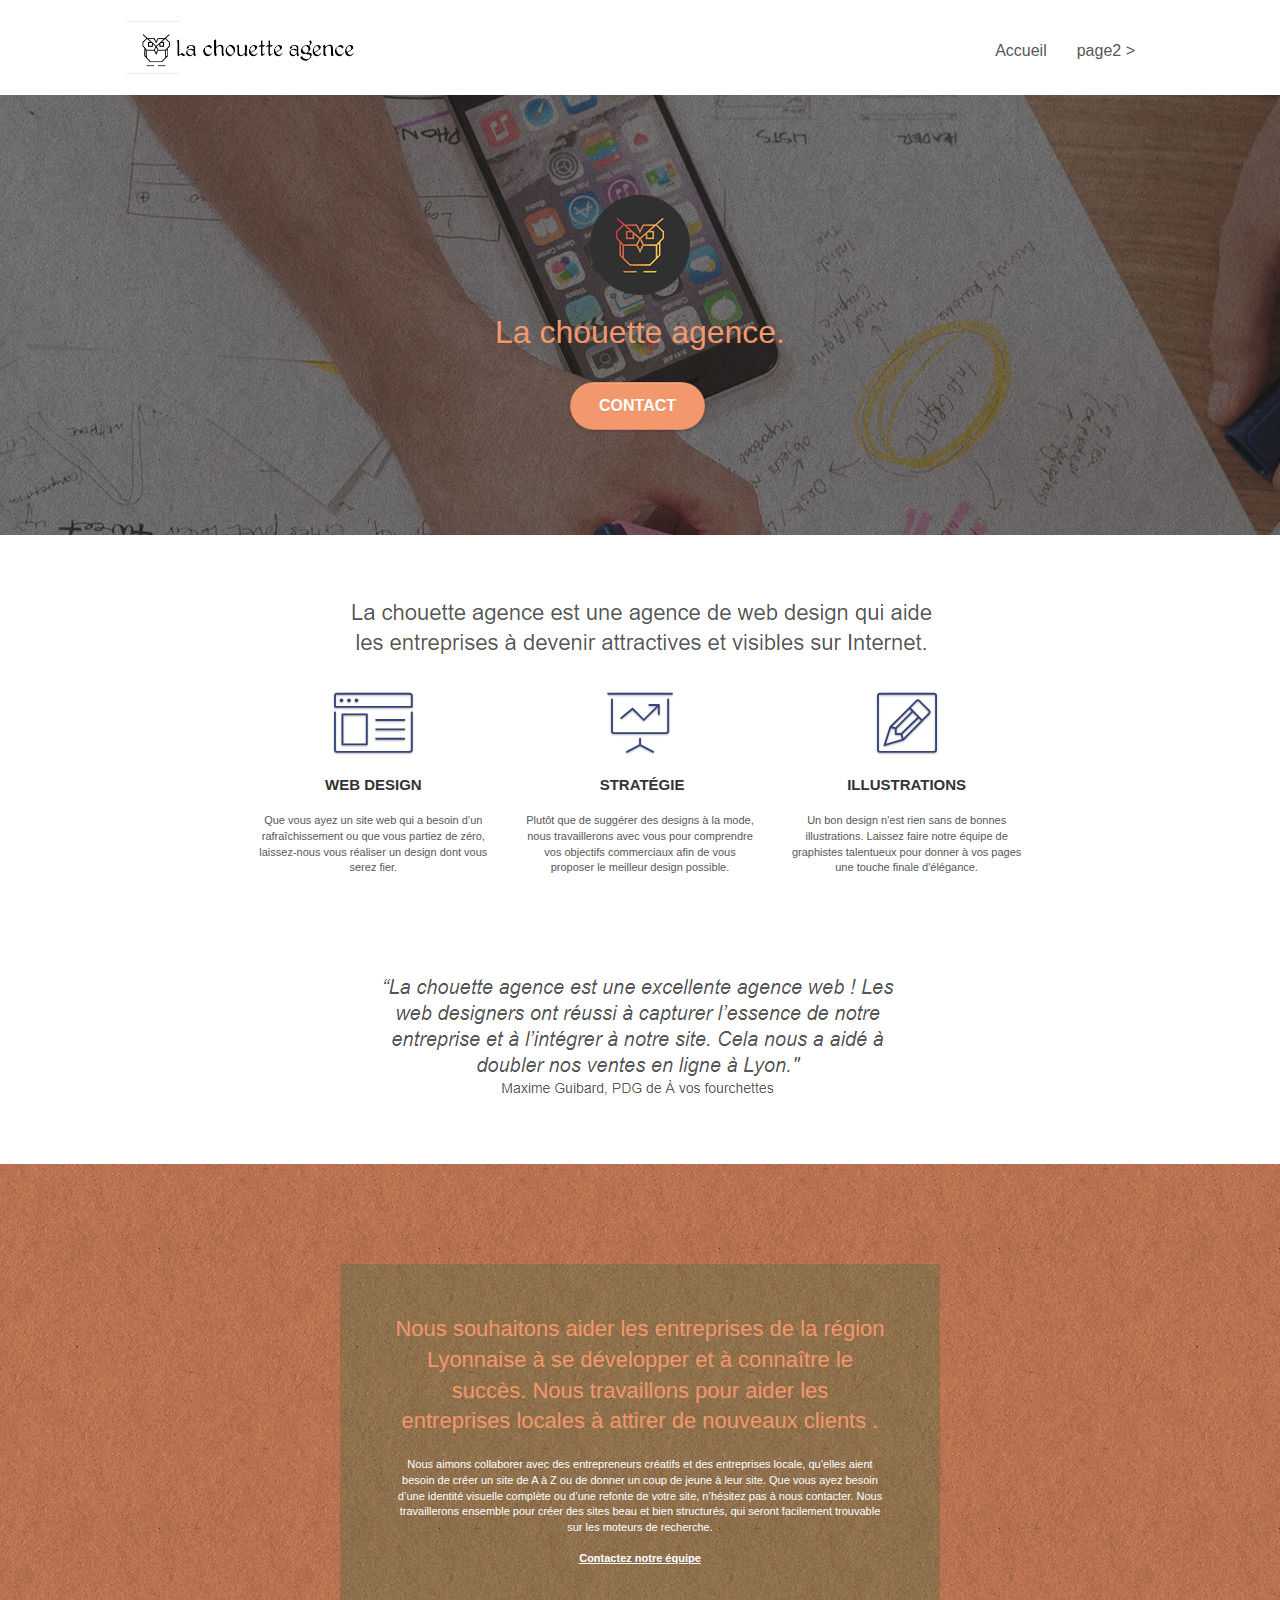
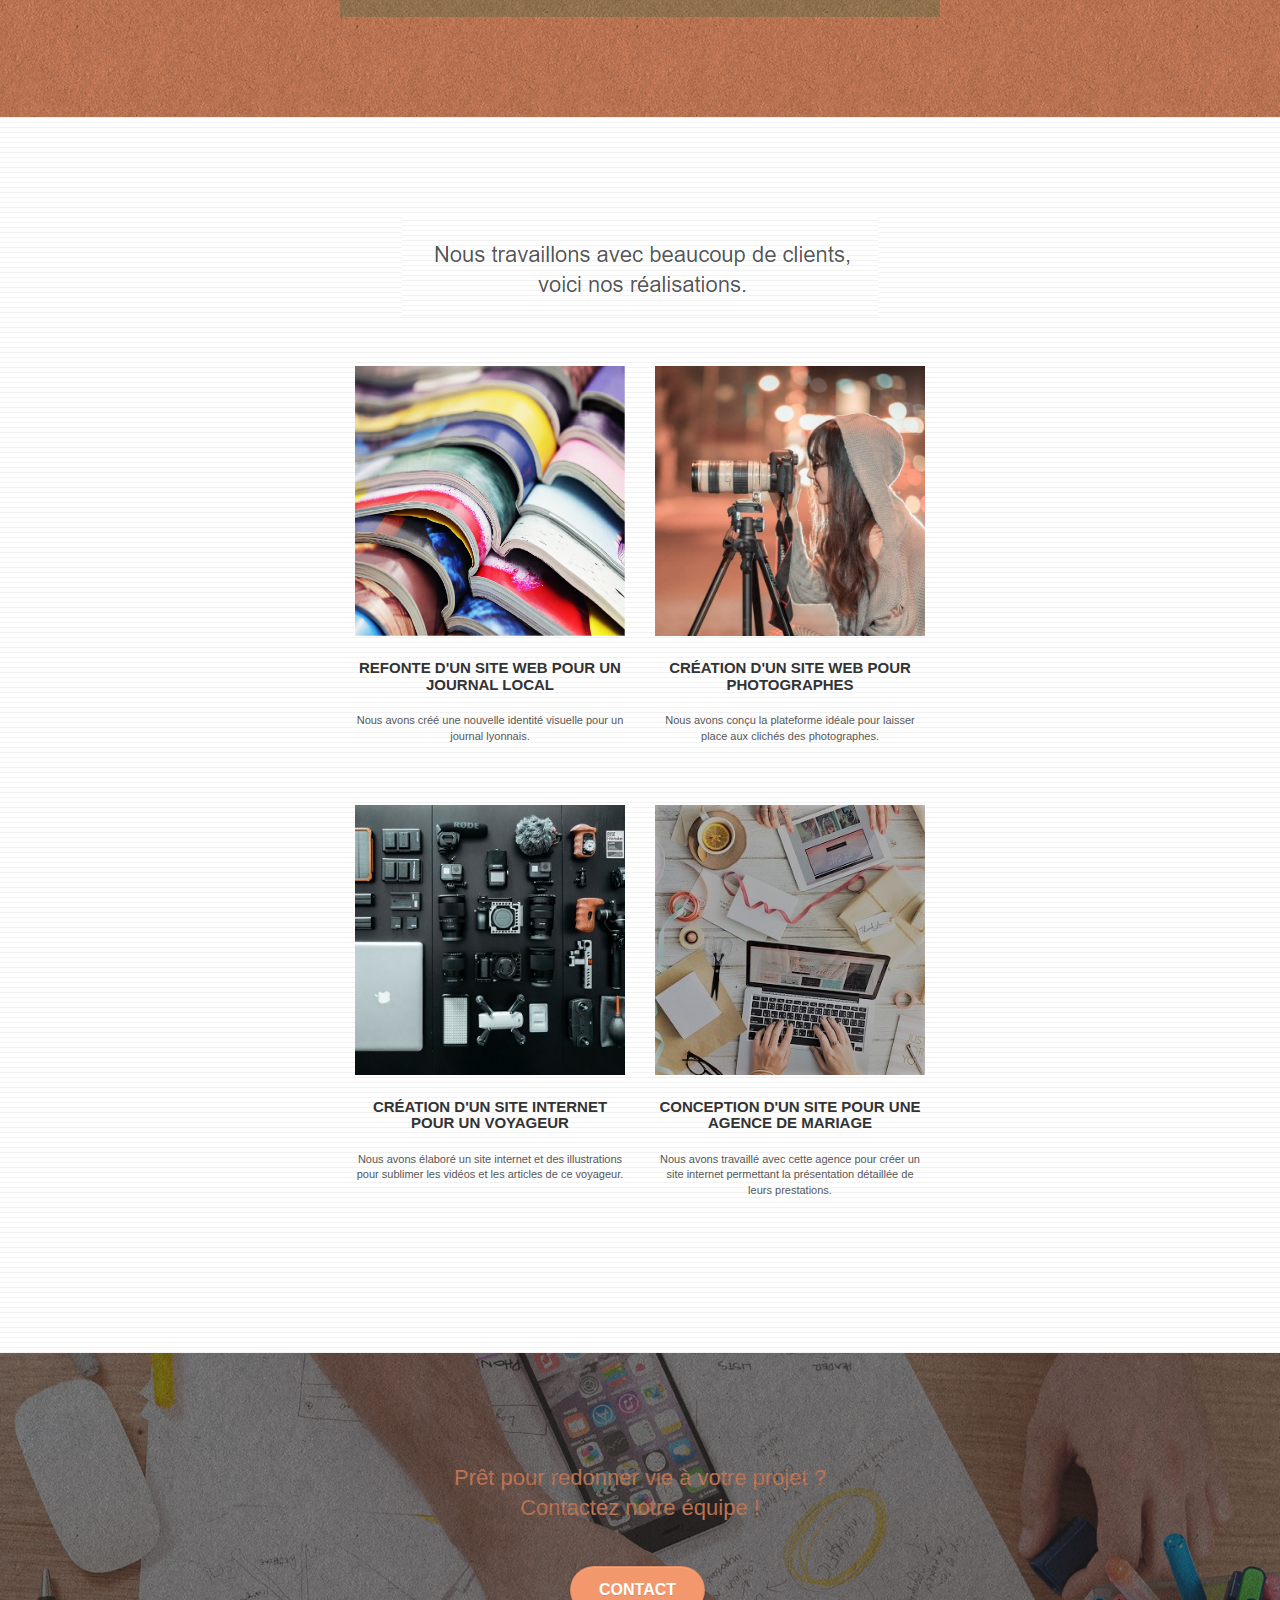
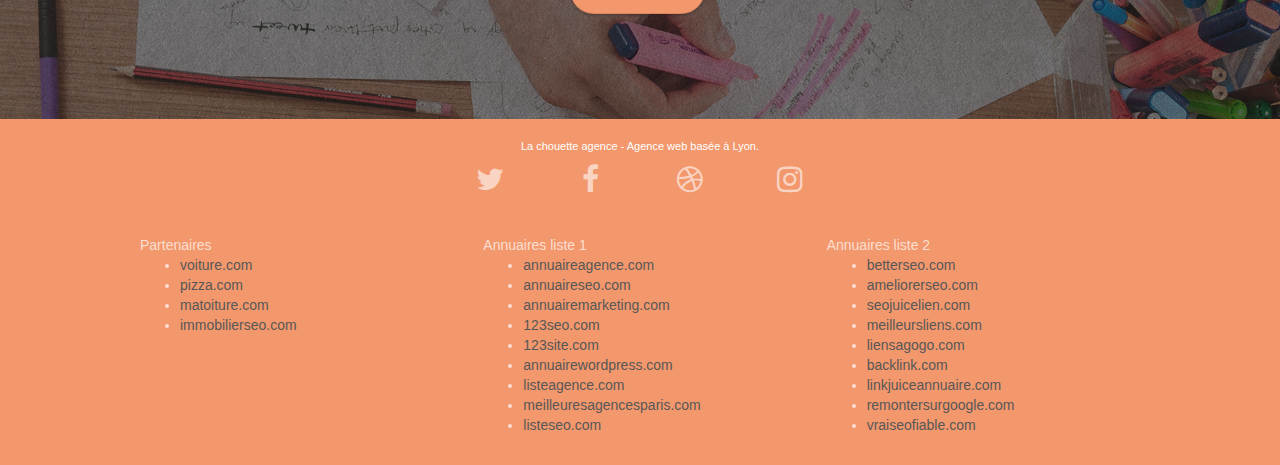
==== index.html @ e653e4ee "first commit" ====
<!doctype html>
<html lang="Default">
<head>
    <meta charset="utf-8">
    <meta name="keywords" content="seo, google, site web, site internet, agence design paris, agence design, agence design,agence design,agence design,agence design,agence design,agence design,agence design,agence design">
    <meta name="description" content="">
    <meta name="viewport" content="width=device-width, initial-scale=1.0, viewport-fit=cover">
    <link rel="shortcut icon" type="image/png" href="favicon.jpg">
    
	<link rel="stylesheet" type="text/css" href="./css/bootstrap.css">
	<link rel="stylesheet" type="text/css" href="style.css">
	<link rel="stylesheet" type="text/css" href="./css/font-awesome.css">
	<link rel="stylesheet" type="text/css" href="./css/et-line.css">
	
    
	<script src="./js/jquery-2.1.0.js"></script>
	<script src="./js/bootstrap.js"></script>
	<script src="./js/blocs.js"></script>
	<script src="./js/jquery.touchSwipe.js" defer></script>
	<script src="./js/gmaps.js"></script>

    <title>.</title>

    
<!-- Analytics -->
 
<!-- Analytics END -->
    
</head>
<body>
<!-- Principal conteneur -->
<div class="page-container">
    
<!-- bloc-0 -->
<div class="bloc bgc-white l-bloc " id="bloc-0">
	<div class="container bloc-sm">

		<nav class="navbar row">
			<div class="navbar-header">
				<div class="keywords" style="color:#cccccc;font-size:1px;">Agence web à paris, stratégie web, web design, illustrations, design de site web, site web, web, internet, site internet, site</div>
				<a class="navbar-brand" href="index.html"><img src="img/la-chouette-agence.png" alt="paris web design logo agence web meilleure agence" height="40" /></a>
				<div class="keywords" style="color:#cccccc;font-size:1px;">Agence web à paris, stratégie web, web design, illustrations, design de site web, site web, web, internet, site internet, site</div>
				<button id="nav-toggle" type="button" class="ui-navbar-toggle navbar-toggle" data-toggle="collapse" data-target=".navbar-1">
					<span class="sr-only">Toggle navigation</span><span class="icon-bar"></span><span class="icon-bar"></span><span class="icon-bar"></span>
				</button>
			</div>
			<div class="collapse navbar-collapse navbar-1 special-dropdown-nav">
				<ul class="site-navigation nav navbar-nav">
					<li>
						<a href="index.html">Accueil</a>
					</li>
					<li>
					</li>
					<li>
						<a href="page2.html">page2 &gt;</a>
					</li>
				</ul>
			</div>
		</nav>
	</div>
</div>
<!-- bloc-0 END -->

<!-- bloc-1-presentation -->
<div class="bloc bgc-dark-slate-blue bg-banniere d-bloc bg-t-edge bloc-bg-texture texture-paper b-parallax" id="bloc-1-hero">
	<div class="container bloc-lg">
		<div class="row tight-width-whitespace">
			<div class="col-sm-12">
				<img src="img/logo.png" class="center-block image-resize-mode" width="100" alt="La chouette agence, agence web paris, création logo paris" />
				<h1 class="text-center hero-bloc-text tc-white ">
					La chouette agence.
				</h1>
				<div class="text-center">
					<a href="page2.html" class="btn btn-lg btn-clean btn-rd cta-hero btn-atomic-tangerine" id="cta-hero">Contact</a>
				</div>
			</div>
		</div>
	</div>
</div>
<!-- bloc-1-presentation END -->

<!-- bloc-2-services -->
<div class="bloc bgc-white l-bloc" id="bloc-2-services">
	<div class="container bloc-md">
		<div class="row">
			<div class="col-sm-12 text-center">
				<img alt="agence web, agence web paris, web design paris, stratégie web" src="img/title.png" />
			</div>
		</div>
		<div class="row voffset-lg med-width-whitespace">
			<div class="col-sm-4">
				<div class="text-center">
					<span class="et-icon-browser sm-shadow icon-dark-slate-blue icons icon-lg"></span>
				</div>
				<h3 class="mg-md text-center">
					Web design
				</h3>
				<p class="text-center ">
					Que vous ayez un site web qui a besoin d&rsquo;un rafraîchissement ou que vous partiez de zéro, laissez-nous vous réaliser un design dont vous serez fier.
				</p>
			</div>
			<div class="col-sm-4">
				<div class="text-center">
					<span class="et-icon-presentation sm-shadow icon-dark-slate-blue icons icon-lg"></span>
				</div>
				<h3 class="mg-md text-center">
					&nbsp;Stratégie
				</h3>
				<p class="text-center ">
					Plutôt que de suggérer des designs à la mode, nous travaillerons avec vous pour comprendre vos objectifs commerciaux afin de vous proposer le meilleur design possible.<br>
				</p>
			</div>
			<div class="col-sm-4">
				<div class="text-center">
					<span class="et-icon-edit sm-shadow icon-dark-slate-blue icons icon-lg"></span>
				</div>
				<h3 class="mg-md text-center">
					Illustrations
				</h3>
				<p class="text-center ">
					Un bon design n'est rien sans de bonnes illustrations. Laissez faire notre équipe de graphistes talentueux pour donner à vos pages une touche finale d'élégance.
				</p>
			</div>
		</div>
		<div class="row voffset-lg voffset">
			<div class="col-xs-12 col-md-8 col-md-offset-2 text-center">
				<img alt="agence web, agence web paris, web design paris, stratégie web" src="img/citation.png" />

			</div>
		</div>
	</div>
</div>
<!-- bloc-2-services END -->

<!-- bloc-3-what-i-do -->
<div class="bloc tc-white bgc-atomic-tangerine bg-presentation d-bloc bloc-bg-texture texture-paper b-parallax" id="bloc-3-what-i-do">
	<div class="container bloc-lg">
		<div class="row tight-width-whitespace black-background">
			<div class="col-sm-12">
				<h2 class="mg-md text-center tc-white">
					Nous souhaitons aider les entreprises de la région Lyonnaise à se développer et à connaître le succès. Nous travaillons pour aider les entreprises locales à attirer de nouveaux clients .<br>
				</h2>
				<p class="text-center white">
					Nous aimons collaborer avec des entrepreneurs créatifs et des entreprises locale, qu’elles aient besoin de créer un site de A à Z ou de donner un coup de jeune à leur site. Que vous ayez besoin d’une identité visuelle complète ou d’une refonte de votre site, n’hésitez pas à nous contacter. Nous travaillerons ensemble pour créer des sites beau et bien structurés, qui seront facilement trouvable sur les moteurs de recherche. <br><br><a class="ltc-white bold-link" href="page2.html">Contactez notre équipe</a><br>
				</p>
			</div>
		</div>
	</div>
</div>
<!-- bloc-3-what-i-do END -->

<!-- bloc-4-portfolio -->
<div class="bloc bgc-white bg-lines-h2-bg bg-repeat l-bloc" id="bloc-4-portfolio">
	<div class="container bloc-lg">
		<div class="row">
			<div class="col-sm-12 text-center">
				<img alt="agence web, agence web paris, web design paris, stratégie web" src="img/title2.png" />
			</div>
		</div>
		<div class="row tight-width-whitespace portfolio-row">
			<div class="col-sm-6">
				<a href="#" data-lightbox="img/1.jpg" data-gallery-id="gallery-1" data-caption="Refonte d'un site web pour un journal local" data-frame="snapshot-lb"><img src="img/1.jpg" alt="paris web design logo agence web meilleure agence et refonte site web journal" class="img-responsive portfolio-thumb" /></a>
				<h3 class="mg-md text-center">
					Refonte d'un site web pour un journal local
				</h3>
				<p class="text-center">
					Nous avons créé une nouvelle identité visuelle pour un journal lyonnais.
				</p>
			</div>
			<div class="col-sm-6">
				<a href="#" data-lightbox="img/2.jpg" data-gallery-id="gallery-1" data-caption="Création d'un site web pour photographes" data-frame="snapshot-lb"><img src="img/2.jpg" class="img-responsive portfolio-thumb" alt="paris web design logo agence web meilleure agence, Création d'un site web pour photographes" /></a>
				<h3 class="mg-md text-center">
					Création d'un site web pour photographes
				</h3>
				<p class="text-center">
					Nous avons conçu la plateforme idéale pour laisser place aux clichés des photographes.
				</p>
			</div>
		</div>
		<div class="row tight-width-whitespace portfolio-row">
			<div class="col-sm-6">
				<a href="#" data-lightbox="img/3.bmp" data-gallery-id="gallery-1" data-caption="Création d'un site internet pour un voyageur" data-frame="snapshot-lb"><img src="img/3.bmp" class="img-responsive portfolio-thumb" alt="paris web design logo agence web meilleure agence, Création d'un site web pour voyageur"/></a>
				<h3 class="mg-md text-center">
					Création d'un site internet pour un voyageur
				</h3>
				<p class="text-center">
					Nous avons élaboré un site internet et des illustrations pour sublimer les vidéos et les articles de ce voyageur.
				</p>
			</div>
			<div class="col-sm-6">
				<a href="#" data-lightbox="img/4.bmp" data-gallery-id="gallery-1" data-caption="Conception d'un site pour une agence de mariage" data-frame="snapshot-lb"><img src="img/4.bmp" class="img-responsive portfolio-thumb" alt="paris web design logo agence web meilleure agence, Création d'un site web pour agence de mariage" /></a>
				<h3 class="mg-md text-center">
					Conception d'un site pour une agence de mariage
				</h3>
				<p class="text-center">
					Nous avons travaillé avec cette agence pour créer un site internet permettant la présentation détaillée de leurs prestations.
				</p>
			</div>
		</div>
	</div>
</div>
<!-- bloc-4-portfolio END -->

<!-- bloc-5-cta -->
<div class="bloc bgc-dark-slate-blue bg-banniere d-bloc bloc-bg-texture texture-paper" id="bloc-5-cta">
	<div class="container bloc-lg">
		<div class="row">
			<h2 class="mg-md text-center tc-white">
				Prêt pour redonner vie à votre projet ?<br>Contactez notre équipe !
			</h2>
			<div class="col-sm-12 text-center">
				<a href="page2.html" class="btn btn-atomic-tangerine btn-clean btn-rd btn-lg cta-hero">Contact</a>
			</div>
		</div>
	</div>
</div>
<!-- bloc-5-cta END -->

<!-- Footer - bloc-8 -->
<div class="bloc bgc-atomic-tangerine d-bloc" id="bloc-8">
	<div class="container bloc-sm">
		<div class="row">
			<div class="col-sm-12">
				<p class="text-center white">
					La chouette agence - Agence web basée à Lyon.<br>
				</p>
				<div class="row row-no-gutters social">
					<div class="col-sm-3">
						<div class="text-center">
							<a class="social" href="index.html"><span class="fa fa-twitter icon-md"></span></a>
						</div>
					</div>
					<div class="col-sm-3">
						<div class="text-center">
							<a class="social" href="index.html"><span class="fa fa-facebook icon-md"></span></a>
						</div>
					</div>
					<div class="col-sm-3">
						<div class="text-center">
							<a class="social" href="index.html"><span class="fa fa-dribbble icon-md"></span></a>
						</div>
					</div>
					<div class="col-sm-3">
						<div class="text-center">
							<a class="social" href="index.html"><span class="fa fa-instagram icon-md"></span></a>
						</div>
					</div>
					<div class="keywords" style="color:#F3976C;">Agence web à paris, stratégie web, web design, illustrations, design de site web, site web, web, internet, site internet, site</div>
				</div>
				<div class="row">
					<div class="col-sm-4">
						Partenaires
							<ul>
								<li><a href="voiture.com">voiture.com</a></li>
								<li><a href="pizza.com">pizza.com</a></li>
								<li><a href="matoiture.com">matoiture.com</a></li>
								<li><a href="immobilierseo.com">immobilierseo.com</a></li>
							</ul>		
					</div>
					<div class="col-sm-4">
						Annuaires liste 1
						<ul>
							<li><a href="annuaireagence.com">annuaireagence.com</a></li>
							<li><a href="annuaireseo.com">annuaireseo.com</a></li>
							<li><a href="annuairemarketing.com">annuairemarketing.com</a></li>
							<li><a href="123seoture.com">123seo.com</a></li>
							<li><a href="123site.com">123site.com</a></li>
							<li><a href="annuairewordpress.com">annuairewordpress.com</a></li>
							<li><a href="listeagence.com">listeagence.com</a></li>
							<li><a href="meilleuresagencesparis.com">meilleuresagencesparis.com</a></li>
							<li><a href="listeseo.com">listeseo.com</a></li>
						</ul>
					</div>
					<div class="col-sm-4">
						Annuaires liste 2
						<ul>
							<li><a href="betterseo.com">betterseo.com</a></li>
							<li><a href="ameliorerseo.com">ameliorerseo.com</a></li>
							<li><a href="seojuicelien.com">seojuicelien.com</a></li>
							<li><a href="meilleursliens.com">meilleursliens.com</a></li>
							<li><a href="liensagogo.com">liensagogo.com</a></li>
							<li><a href="backlink.com">backlink.com</a></li>
							<li><a href="linkjuiceannuaire.com">linkjuiceannuaire.com</a></li>
							<li><a href="remontersurgoogle.com">remontersurgoogle.com</a></li>
							<li><a href="vraiseofiable.com">vraiseofiable.com</a></li>
						</ul>
					</div>
				</div>
			</div>
		</div>
	</div>
</div>
<!-- Footer - bloc-8 END -->

</div>
<!-- Principal conteneur END -->
    

</body>
</html>
---- style.css ----
body {
    margin: 0;
    padding: 0;
    background: #FFF;
    overflow-x: hidden;
    -webkit-font-smoothing: antialiased;
    -moz-osx-font-smoothing: grayscale;
}

a,
button {
    transition: all .3s ease-in-out;
    outline: none!important;
}

a:hover {
    text-decoration: none;
    cursor: pointer;
}

#page-loading-blocs-notifaction {
    position: fixed;
    top: 0;
    bottom: 0;
    width: 100%;
    z-index: 100000;
    background: #FFFFFF url("img/pageload-spinner.gif") no-repeat center center;
}

.bloc {
    width: 100%;
    clear: both;
    background: 50% 50% no-repeat;
    padding: 0 50px;
    -webkit-background-size: cover;
    -moz-background-size: cover;
    -o-background-size: cover;
    background-size: cover;
    position: relative;
}

.bloc .container {
    padding-left: 0;
    padding-right: 0;
}

.bloc-lg {
    padding: 100px 50px;
}

.bloc-md {
    padding: 50px;
}

.bloc-sm {
    padding: 20px 50px;
}

.bg-center,
.bg-l-edge,
.bg-r-edge,
.bg-t-edge,
.bg-b-edge,
.bg-tl-edge,
.bg-bl-edge,
.bg-tr-edge,
.bg-br-edge,
.bg-repeat {
    -webkit-background-size: auto!important;
    -moz-background-size: auto!important;
    -o-background-size: auto!important;
    background-size: auto!important;
}

.bg-repeat {
    background: repeat;
}

.bg-t-edge {
    background: top no-repeat;
}

.bloc-bg-texture::before {
    content: "";
    background-size: 2px 2px;
    position: absolute;
    top: 0;
    bottom: 0;
    left: 0;
    right: 0;
}

.texture-paper::before {
    background: url("img/texture-paper.png");
    background-size: 280px 280px;
}

.b-parallax {
    background-attachment: fixed;
}

.d-bloc {
    color: rgba(255, 255, 255, .7);
}

.d-bloc button:hover {
    color: rgba(255, 255, 255, .9);
}

.d-bloc .icon-round,
.d-bloc .icon-square,
.d-bloc .icon-rounded,
.d-bloc .icon-semi-rounded-a,
.d-bloc .icon-semi-rounded-b {
    border-color: rgba(255, 255, 255, .9);
}

.d-bloc .divider-h span {
    border-color: rgba(255, 255, 255, .2);
}

.d-bloc .a-btn,
.d-bloc .navbar a,
.d-bloc .navbar-brand,
.d-bloc a .icon-sm,
.d-bloc a .icon-md,
.d-bloc a .icon-lg,
.d-bloc a .icon-xl,
.d-bloc h1 a,
.d-bloc h2 a,
.d-bloc h3 a,
.d-bloc h4 a,
.d-bloc h5 a,
.d-bloc h6 a,
.d-bloc p a {
    color: rgba(255, 255, 255, .6);
}

.d-bloc .a-btn:hover,
.d-bloc .navbar a:hover,
.d-bloc .navbar-brand:hover,
.d-bloc a:hover .icon-sm,
.d-bloc a:hover .icon-md,
.d-bloc a:hover .icon-lg,
.d-bloc a:hover .icon-xl,
.d-bloc h1 a:hover,
.d-bloc h2 a:hover,
.d-bloc h3 a:hover,
.d-bloc h4 a:hover,
.d-bloc h5 a:hover,
.d-bloc h6 a:hover,
.d-bloc p a:hover {
    color: rgba(255, 255, 255, 1);
}

.d-bloc .navbar-toggle .icon-bar {
    background: rgba(255, 255, 255, 1);
}

.d-bloc .btn-wire,
.d-bloc .btn-wire:hover {
    color: rgba(255, 255, 255, 1);
    border-color: rgba(255, 255, 255, 1);
}

.d-bloc .panel {
    color: rgba(0, 0, 0, .5);
}

.d-bloc .panel button:hover {
    color: rgba(0, 0, 0, .7);
}

.d-bloc .panel icon {
    border-color: rgba(0, 0, 0, .7);
}

.d-bloc .panel .divider-h span {
    border-color: rgba(0, 0, 0, .1);
}

.d-bloc .panel .a-btn {
    color: rgba(0, 0, 0, .6);
}

.d-bloc .panel .a-btn:hover {
    color: rgba(0, 0, 0, 1);
}

.d-bloc .panel .btn-wire,
.d-bloc .panel .btn-wire:hover {
    color: rgba(0, 0, 0, .7);
    border-color: rgba(0, 0, 0, .3);
}

.d-bloc .panel,
.l-bloc {
    color: rgba(0, 0, 0, .5);
}

.d-bloc .panel button:hover,
.l-bloc button:hover {
    color: rgba(0, 0, 0, .7);
}

.l-bloc .icon-round,
.l-bloc .icon-square,
.l-bloc .icon-rounded,
.l-bloc .icon-semi-rounded-a,
.l-bloc .icon-semi-rounded-b {
    border-color: rgba(0, 0, 0, .7);
}

.d-bloc .panel .divider-h span,
.l-bloc .divider-h span {
    border-color: rgba(0, 0, 0, .1);
}

.d-bloc .panel .a-btn,
.l-bloc .a-btn,
.l-bloc .navbar a,
.l-bloc .navbar-brand,
.l-bloc a .icon-sm,
.l-bloc a .icon-md,
.l-bloc a .icon-lg,
.l-bloc a .icon-xl,
.l-bloc h1 a,
.l-bloc h2 a,
.l-bloc h3 a,
.l-bloc h4 a,
.l-bloc h5 a,
.l-bloc h6 a,
.l-bloc p a {
    color: rgba(0, 0, 0, .6);
}

.d-bloc .panel .a-btn:hover,
.l-bloc .a-btn:hover,
.l-bloc .navbar a:hover,
.l-bloc .navbar-brand:hover,
.l-bloc a:hover .icon-sm,
.l-bloc a:hover .icon-md,
.l-bloc a:hover .icon-lg,
.l-bloc a:hover .icon-xl,
.l-bloc h1 a:hover,
.l-bloc h2 a:hover,
.l-bloc h3 a:hover,
.l-bloc h4 a:hover,
.l-bloc h5 a:hover,
.l-bloc h6 a:hover,
.l-bloc p a:hover {
    color: rgba(0, 0, 0, 1);
}

.l-bloc .navbar-toggle .icon-bar {
    color: rgba(0, 0, 0, .6);
}

.d-bloc .panel .btn-wire,
.d-bloc .panel .btn-wire:hover,
.l-bloc .btn-wire,
.l-bloc .btn-wire:hover {
    color: rgba(0, 0, 0, .7);
    border-color: rgba(0, 0, 0, .3);
}

.voffset {
    margin-top: 30px;
}

.voffset-lg {
    margin-top: 80px;
}

.row-no-gutters {
    margin-right: 0;
    margin-left: 0;
}

.row.row-no-gutters > [class^="col-"],
.row.row-no-gutters > [class*=" col-"] {
    padding-right: 0;
    padding-left: 0;
}

#bloc-1-hero h1 {
    font-size: 32px;
}

.navbar {
    margin-bottom: 0;
    z-index: 1;
}

.navbar-brand {
    height: auto;
    padding: 3px 15px;
    font-size: 25px;
    font-weight: normal;
    font-weight: 600;
    line-height: 44px;
}

.navbar-brand img {
    max-height: 200px;
    margin: 0 5px 0 0;
    display: inline;
}

.navbar-brand img[src$=svg] {
    min-width: 100px;
}

.nav-center .navbar-brand img {
    margin: 0;
}

.navbar .nav {
    padding-top: 2px;
    margin-right: -16px;
    float: right;
    z-index: 1;
}

.nav > li {
    float: left;
    margin-top: 4px;
    font-size: 16px;
}

.navbar-nav .open .dropdown-menu > li > a {
    text-align: inherit;
}

.nav > li a:hover,
.nav > li a:focus {
    background: transparent;
}

.navbar-toggle {
    margin: 10px 10px 0 0;
    border: 0px;
}

.navbar-toggle:hover {
    background: transparent!important;
}

.navbar-toggle .icon-bar {
    background-color: rgba(0, 0, 0, .5);
    width: 26px;
}

.nav-invert .navbar .nav {
    float: left;
}

.nav-invert .navbar-header,
.nav-invert .navbar-brand {
    float: right;
    position: relative;
    z-index: 2;
}

@media (min-width: 768px) {
    .site-navigation {
        position: absolute;
        top: 50%;
        right: 20px;
        transform: translate(0, -50%);
        -webkit-transform: translateY(-50%);
    }
    .nav > li .dropdown-menu a,
    .nav > li .dropdown-menu a:hover {
        color: #484848;
    }
    .nav-invert .site-navigation {
        left: 0;
        right: 0;
    }
    .nav-center {
        text-align: center;
    }
    .nav-center .navbar-header {
        width: 100%;
    }
    .nav-center .navbar-header,
    .nav-center .navbar-brand,
    .nav-center .nav > li {
        float: none;
        display: inline-block;
    }
    .nav-center .site-navigation {
        position: relative;
        width: 100%;
        right: 0;
        margin-right: 0px;
        margin-top: 20px;
    }
    .nav-center.mini-nav .navbar-toggle {
        float: none;
        margin: 10px auto 0;
    }
}

.nav > li > .dropdown a {
    background: none!important;
    display: block;
    padding: 14px 15px;
}

nav .caret {
    margin: 0 5px;
}

.dropdown-menu .dropdown-menu {
    top: -8px;
    left: 100%;
}

.dropdown-menu .dropmenu-flow-right {
    top: 100%;
    left: 0;
    margin-left: -1px;
    border-top-left-radius: 0;
    border-top-right-radius: 0;
}

.dropdown-menu .dropdown span {
    border: 4px solid black;
    border-top-color: transparent;
    border-right-color: transparent;
    border-bottom-color: transparent;
    margin: 6px -5px 0 0!important;
    float: right;
}

.mg-md {
    margin-top: 10px;
    margin-bottom: 20px;
}

.mg-lg {
    margin-top: 10px;
    margin-bottom: 40px;
}

.btn {
    margin: 0 5px 5px 0;
}

.btn.pull-right {
    margin: 0 0 5px 5px;
}

.btn-d,
.btn-d:hover,
.btn-d:focus {
    color: #FFF;
    background: rgba(0, 0, 0, .3);
}

button {
    outline: none!important;
}

.btn-rd {
    border-radius: 40px;
}

.btn-clean {
    border: 1px solid rgba(0, 0, 0, .08);
    border-bottom-color: rgba(0, 0, 0, .1);
    text-shadow: 0 1px 0 rgba(0, 0, 1, .1);
    box-shadow: 0 1px 3px rgba(0, 0, 1, .25), inset 0 1px 0 0 rgba(255, 255, 255, .15);
}

.icon-md {
    font-size: 30px!important;
}

.icon-lg {
    font-size: 60px!important;
}

.sm-shadow {
    text-shadow: 0 1px 2px rgba(0, 0, 0, .3);
}

.panel-sq,
.panel-sq .panel-heading,
.panel-sq .panel-footer {
    border-radius: 0;
}

.panel-rd {
    border-radius: 30px;
}

.panel-rd .panel-heading {
    border-radius: 29px 29px 0 0;
}

.panel-rd .panel-footer {
    border-radius: 0 0 29px 29px;
}

.form-control {
    border-color: rgba(0, 0, 0, .1);
    box-shadow: none;
}

.scrollToTop {
    width: 40px;
    height: 40px;
    position: fixed;
    bottom: 20px;
    right: 20px;
    opacity: 0;
    z-index: 500;
    transition: all .3s ease-in-out;
}

.scrollToTop span {
    margin-top: 6px;
}

.showScrollTop {
    font-size: 14px;
    opacity: 1;
}

a[data-lightbox] {
    position: relative;
    display: block;
    text-align: center;
}

a[data-lightbox]:hover::before {
    content: "+";
    font-family: "HelveticaNeue-Light", "Helvetica Neue Light", "Helvetica Neue", Helvetica, Arial;
    font-size: 32px;
    width: 50px;
    height: 50px;
    margin-left: -25px;
    border-radius: 50%;
    background: rgba(0, 0, 0, .6);
    color: #FFF;
    font-weight: 100;
    z-index: 1;
    position: absolute;
    top: 50%;
    transform: translateY(-50%);
    -webkit-transform: translateY(-50%);
}

a[data-lightbox]:hover img {
    opacity: 0.6;
    -webkit-animation-fill-mode: none;
    animation-fill-mode: none;
}

#lightbox-modal {
    display: flex;
    align-items: center;
}

#lightbox-modal .modal-dialog {
    width: 90%;
    max-width: 900px;
    margin: 0 auto 0;
}

#lightbox-modal .modal-dialog img {
    max-height: 90vh;
    margin: 0 auto;
}

.lightbox-caption {
    padding: 20px;
    color: #FFF;
    background: rgba(0, 0, 0, .5);
    position: absolute;
    left: 15px;
    right: 15px;
    bottom: 5px;
}

.close-lightbox {
    color: #FFF;
    font-size: 30px;
    position: absolute;
    top: 20px;
    right: 20px;
    z-index: 20;
    background: rgba(0, 0, 0, .5);
    border: none;
    line-height: 30px;
    padding: 0 9px 5px;
    opacity: 0.3;
}

.close-lightbox:hover,
.next-lightbox:hover,
.prev-lightbox:hover {
    opacity: 1.0;
    color: #FFF;
}

.next-lightbox,
.prev-lightbox {
    font-size: 20px;
    color: rgba(255, 255, 255, .9);
    background: rgba(0, 0, 0, .5);
    transition: all .2s ease-in-out;
    position: absolute;
    top: 45%;
    z-index: 1;
    opacity: 0.4;
}

.next-lightbox {
    padding: 6px 8px 1px 13px;
    right: 25px;
}

.prev-lightbox {
    padding: 6px 13px 1px 10px;
    left: 25px;
}

.snapshot-lb .modal-body {
    padding-bottom: 45px;
}

.snapshot-lb .lightbox-caption {
    padding: 0;
    color: rgba(0, 0, 0, .5);
    background: none;
}

h1,
h2,
h3,
h4,
h5,
h6,
p,
label,
.btn,
a {
    font-family: "helvetica";
    font-weight: 400;
    color: #575757!important;
}

.container {
    max-width: 1000px;
}

.hero-bloc-text {
    font-size: 38px;
}

.hero-bloc-text-sub {
    font-size: 36px;
}

.statement-bloc-text {
    line-height: 26px;
    font-style: italic;
    font-size: 20px;
    text-align: center;
    font-weight: lighter;
    max-width: 520px;
    margin: auto auto auto auto;
}

p {
    font-size: 11px;
}

.tight-width-whitespace {
    max-width: 600px;
    margin: auto auto auto auto;
}

.h1 {
    font-size: 20px;
    font-family: "Open Sans";
}

.cta-hero {
    margin-top: 22px;
    color: #FFFFFF!important;
    text-transform: uppercase;
    padding: 12px 28px 12px 28px;
    font-size: 16px;
    font-weight: 700;
}

.social {
    max-width: 400px;
    margin: auto auto auto auto;
}

h2 {
    font-size: 22px;
    line-height: 1.4em;
}

h3 {
    font-size: 15px;
    text-transform: uppercase;
    font-weight: 700;
    color: #333333!important;
}

.med-width-whitespace {
    max-width: 800px;
    margin: auto auto auto auto;
    box-shadow: 0px 0px 0px #000000;
}

h1 {
    color: #333333!important;
}

h4 {
    color: #333333!important;
}

.icons {
    margin-bottom: 14px;
    margin-top: 24px;
}

.white {
    color: #FFFFFF!important;
}

.portfolio-thumb {
    margin-bottom: 24px;
}

.portfolio-row {
    margin-bottom: 44px;
    margin-top: 50px;
}

.avatar {
    box-shadow: 0px 4px 9px rgba(0, 0, 0, 0.3);
}

.black-background {
    background-color: rgba(165, 147, 99, 0.7);
    padding: 40px 40px 40px 40px;
}

.bold-link {
    font-weight: 900;
    text-decoration: underline!important;
}

.bgc-white {
    background-color: #FFFFFF;
}

.bgc-dark-slate-blue {
    background-color: #364577;
}

.bgc-atomic-tangerine {
    background-color: #F3976C;
}

.tc-white {
    color: #F3976C!important;
}

.btn-atomic-tangerine {
    background: #F3976C;
    color: #FFFFFF!important;
}

.btn-atomic-tangerine:hover {
    background: #c27956!important;
    color: #FFFFFF!important;
}

.ltc-white {
    color: #FFFFFF!important;
}

.ltc-white:hover {
    color: #cccccc!important;
}

.ltc-atomic-tangerine {
    color: #F3976C!important;
}

.ltc-atomic-tangerine:hover {
    color: #c27956!important;
}

.icon-dark-slate-blue {
    color: #364577!important;
    border-color: #364577!important;
}

.bg-dots-bg {
    background-image: url("img/dots-bg.png");
}

.bg-lines-h2-bg {
    background-image: url("img/lines-h2-bg.png");
}

.bg-banniere {
    background-image: url("img/la-chouette-agence-banniere.jpg");
}

.bg-presentation {
    background-image: url("img/image-de-presentation.bmp");
}

@media (max-width: 1024px) {
    .bloc {
        padding-left: 20px;
        padding-right: 20px;
    }
    .bloc.full-width-bloc,
    .bloc-tile-2.full-width-bloc .container,
    .bloc-tile-3.full-width-bloc .container,
    .bloc-tile-4.full-width-bloc .container {
        padding-left: 0;
        padding-right: 0;
    }
}

@media (max-width: 992px) and (min-width: 768px) {
    .navbar .nav {
        max-width: 80%
    }
    .nav-center.navbar .nav {
        max-width: 100%
    }
}

@media only screen and (min-device-width: 768px) and (max-device-width: 1024px) and (orientation: landscape) {
    .b-parallax {
        background-attachment: scroll;
    }
}

@media only screen and (min-device-width: 1024px) and (max-device-width: 1366px) and (-webkit-min-device-pixel-ratio: 1.5) {
    .b-parallax {
        background-attachment: scroll;
    }
}

@media (max-width: 991px) {
    .container {
        width: 100%;
    }
    .b-parallax {
        background-attachment: scroll;
    }
    .page-container,
    #hero-bloc {
        overflow-x: hidden;
        position: relative;
    }
    .bloc {
        padding-left: constant(safe-area-inset-left);
        padding-right: constant(safe-area-inset-right);
    }
    .bloc-group,
    .bloc-group .bloc {
        display: block;
        width: 100%;
    }
    .bloc-fill-screen .fill-bloc-top-edge,
    .bloc-fill-screen .fill-bloc-bottom-edge {
        padding: 0 20px;
        padding-left: constant(safe-area-inset-left);
        padding-right: constant(safe-area-inset-right);
    }
}

@media (max-width: 767px) {
    .page-container {
        overflow-x: hidden;
        position: relative;
    }
    h1,
    h2,
    h3,
    h4,
    h5,
    h6,
    p,
    #disqus_thread {
        padding-left: 10px!important;
        padding-right: 10px!important;
    }
    .b-parallax {
        background-attachment: scroll;
    }
    .navbar .nav {
        padding-top: 0;
        border-top: 1px solid rgba(0, 0, 0, .2);
        float: none!important;
    }
    .navbar.row {
        margin-left: 0;
        margin-right: 0;
    }
    .site-navigation {
        position: inherit;
        transform: none;
        -webkit-transform: none;
        -ms-transform: none;
    }
    .nav > li {
        margin-top: 0;
        border-bottom: 1px solid rgba(0, 0, 0, .1);
        background: rgba(0, 0, 0, .05);
        text-align: left;
        padding-left: 15px;
        width: 100%;
    }
    .nav > li:hover {
        background: rgba(0, 0, 0, .08);
    }
    .dropdown .dropdown a .caret {
        float: none;
        margin: 5px 0 0 10px!important;
        border: 4px solid black;
        border-bottom-color: transparent;
        border-right-color: transparent;
        border-left-color: transparent;
    }
    #hero-bloc .navbar .nav {
        background: rgba(0, 0, 0, .8);
    }
    #hero-bloc .navbar .nav a {
        color: rgba(255, 255, 255, .6);
    }
    .hero {
        padding: 50px 0;
    }
    .hero-nav {
        left: -1px;
        right: -1px;
    }
    .navbar-collapse {
        padding: 0;
        overflow-x: hidden;
        -webkit-box-shadow: none;
        box-shadow: none;
    }
    .navbar-brand img {
        max-height: 40px;
        width: auto;
    }
    .nav-invert .navbar-header {
        float: none;
        width: 100%;
    }
    .nav-invert .navbar-toggle {
        float: left;
        margin-left: 10px;
    }
    .bloc {
        padding-left: 0;
        padding-right: 0;
    }
    .bloc-xxl,
    .bloc-xl,
    .bloc-lg {
        padding: 40px 0;
    }
    .bloc-sm,
    .bloc-md {
        padding-left: 0;
        padding-right: 0;
    }
    .bloc-tile-2 .container,
    .bloc-tile-3 .container,
    .bloc-tile-4 .container,
    .bloc-fill-screen .fill-bloc-top-edge,
    .bloc-fill-screen .fill-bloc-bottom-edge {
        padding-left: 0;
        padding-right: 0;
    }
    .a-block {
        padding: 0 10px;
    }
    .btn-dwn {
        display: none;
    }
    .voffset {
        margin-top: 5px;
    }
    .voffset-md {
        margin-top: 20px;
    }
    .voffset-lg {
        margin-top: 30px;
    }
    form {
        padding: 5px;
    }
    .close-lightbox {
        display: inline-block;
    }
    .blocsapp-device-iphone5 {
        background-size: 216px 425px;
        padding-top: 60px;
        width: 216px;
        height: 425px;
    }
    .blocsapp-device-iphone5 img {
        width: 180px;
        height: 320px;
    }
}

@media (max-width: 400px) {
    .bloc {
        padding-left: 0;
        padding-right: 0;
    }
}

@media (max-width: 767px) {
    .bloc-mob-center-text {
        text-align: center;
    }
}
---- css/et-line.css ----
@font-face {
    font-family: et-line;
    src: url(../fonts/et-line.eot);
    src: url(../fonts/et-line.eot?#iefix) format('embedded-opentype'), url(../fonts/et-line.woff) format('woff'), url(../fonts/et-line.ttf) format('truetype'), url(../fonts/et-line.svg#et-line) format('svg');
    font-weight: 400;
    font-style: normal
}

.et-icon-adjustments,
.et-icon-alarmclock,
.et-icon-anchor,
.et-icon-aperture,
.et-icon-attachment,
.et-icon-bargraph,
.et-icon-basket,
.et-icon-beaker,
.et-icon-bike,
.et-icon-book-open,
.et-icon-briefcase,
.et-icon-browser,
.et-icon-calendar,
.et-icon-camera,
.et-icon-caution,
.et-icon-chat,
.et-icon-circle-compass,
.et-icon-clipboard,
.et-icon-clock,
.et-icon-cloud,
.et-icon-compass,
.et-icon-desktop,
.et-icon-dial,
.et-icon-document,
.et-icon-documents,
.et-icon-download,
.et-icon-dribbble,
.et-icon-edit,
.et-icon-envelope,
.et-icon-expand,
.et-icon-facebook,
.et-icon-flag,
.et-icon-focus,
.et-icon-gears,
.et-icon-genius,
.et-icon-gift,
.et-icon-global,
.et-icon-globe,
.et-icon-googleplus,
.et-icon-grid,
.et-icon-happy,
.et-icon-hazardous,
.et-icon-heart,
.et-icon-hotairballoon,
.et-icon-hourglass,
.et-icon-key,
.et-icon-laptop,
.et-icon-layers,
.et-icon-lifesaver,
.et-icon-lightbulb,
.et-icon-linegraph,
.et-icon-linkedin,
.et-icon-lock,
.et-icon-magnifying-glass,
.et-icon-map,
.et-icon-map-pin,
.et-icon-megaphone,
.et-icon-mic,
.et-icon-mobile,
.et-icon-newspaper,
.et-icon-notebook,
.et-icon-paintbrush,
.et-icon-paperclip,
.et-icon-pencil,
.et-icon-phone,
.et-icon-picture,
.et-icon-pictures,
.et-icon-piechart,
.et-icon-presentation,
.et-icon-pricetags,
.et-icon-printer,
.et-icon-profile-female,
.et-icon-profile-male,
.et-icon-puzzle,
.et-icon-quote,
.et-icon-recycle,
.et-icon-refresh,
.et-icon-ribbon,
.et-icon-rss,
.et-icon-sad,
.et-icon-scissors,
.et-icon-scope,
.et-icon-search,
.et-icon-shield,
.et-icon-speedometer,
.et-icon-strategy,
.et-icon-streetsign,
.et-icon-tablet,
.et-icon-target,
.et-icon-telescope,
.et-icon-toolbox,
.et-icon-tools,
.et-icon-tools-2,
.et-icon-trophy,
.et-icon-tumblr,
.et-icon-twitter,
.et-icon-upload,
.et-icon-video,
.et-icon-wallet,
.et-icon-wine {
    font-family: et-line;
    speak: none;
    font-style: normal;
    font-weight: 400;
    font-variant: normal;
    text-transform: none;
    line-height: 1;
    -webkit-font-smoothing: antialiased;
    -moz-osx-font-smoothing: grayscale;
    display: inline-block
}

.et-icon-mobile:before {
    content: "\e000"
}

.et-icon-laptop:before {
    content: "\e001"
}

.et-icon-desktop:before {
    content: "\e002"
}

.et-icon-tablet:before {
    content: "\e003"
}

.et-icon-phone:before {
    content: "\e004"
}

.et-icon-document:before {
    content: "\e005"
}

.et-icon-documents:before {
    content: "\e006"
}

.et-icon-search:before {
    content: "\e007"
}

.et-icon-clipboard:before {
    content: "\e008"
}

.et-icon-newspaper:before {
    content: "\e009"
}

.et-icon-notebook:before {
    content: "\e00a"
}

.et-icon-book-open:before {
    content: "\e00b"
}

.et-icon-browser:before {
    content: "\e00c"
}

.et-icon-calendar:before {
    content: "\e00d"
}

.et-icon-presentation:before {
    content: "\e00e"
}

.et-icon-picture:before {
    content: "\e00f"
}

.et-icon-pictures:before {
    content: "\e010"
}

.et-icon-video:before {
    content: "\e011"
}

.et-icon-camera:before {
    content: "\e012"
}

.et-icon-printer:before {
    content: "\e013"
}

.et-icon-toolbox:before {
    content: "\e014"
}

.et-icon-briefcase:before {
    content: "\e015"
}

.et-icon-wallet:before {
    content: "\e016"
}

.et-icon-gift:before {
    content: "\e017"
}

.et-icon-bargraph:before {
    content: "\e018"
}

.et-icon-grid:before {
    content: "\e019"
}

.et-icon-expand:before {
    content: "\e01a"
}

.et-icon-focus:before {
    content: "\e01b"
}

.et-icon-edit:before {
    content: "\e01c"
}

.et-icon-adjustments:before {
    content: "\e01d"
}

.et-icon-ribbon:before {
    content: "\e01e"
}

.et-icon-hourglass:before {
    content: "\e01f"
}

.et-icon-lock:before {
    content: "\e020"
}

.et-icon-megaphone:before {
    content: "\e021"
}

.et-icon-shield:before {
    content: "\e022"
}

.et-icon-trophy:before {
    content: "\e023"
}

.et-icon-flag:before {
    content: "\e024"
}

.et-icon-map:before {
    content: "\e025"
}

.et-icon-puzzle:before {
    content: "\e026"
}

.et-icon-basket:before {
    content: "\e027"
}

.et-icon-envelope:before {
    content: "\e028"
}

.et-icon-streetsign:before {
    content: "\e029"
}

.et-icon-telescope:before {
    content: "\e02a"
}

.et-icon-gears:before {
    content: "\e02b"
}

.et-icon-key:before {
    content: "\e02c"
}

.et-icon-paperclip:before {
    content: "\e02d"
}

.et-icon-attachment:before {
    content: "\e02e"
}

.et-icon-pricetags:before {
    content: "\e02f"
}

.et-icon-lightbulb:before {
    content: "\e030"
}

.et-icon-layers:before {
    content: "\e031"
}

.et-icon-pencil:before {
    content: "\e032"
}

.et-icon-tools:before {
    content: "\e033"
}

.et-icon-tools-2:before {
    content: "\e034"
}

.et-icon-scissors:before {
    content: "\e035"
}

.et-icon-paintbrush:before {
    content: "\e036"
}

.et-icon-magnifying-glass:before {
    content: "\e037"
}

.et-icon-circle-compass:before {
    content: "\e038"
}

.et-icon-linegraph:before {
    content: "\e039"
}

.et-icon-mic:before {
    content: "\e03a"
}

.et-icon-strategy:before {
    content: "\e03b"
}

.et-icon-beaker:before {
    content: "\e03c"
}

.et-icon-caution:before {
    content: "\e03d"
}

.et-icon-recycle:before {
    content: "\e03e"
}

.et-icon-anchor:before {
    content: "\e03f"
}

.et-icon-profile-male:before {
    content: "\e040"
}

.et-icon-profile-female:before {
    content: "\e041"
}

.et-icon-bike:before {
    content: "\e042"
}

.et-icon-wine:before {
    content: "\e043"
}

.et-icon-hotairballoon:before {
    content: "\e044"
}

.et-icon-globe:before {
    content: "\e045"
}

.et-icon-genius:before {
    content: "\e046"
}

.et-icon-map-pin:before {
    content: "\e047"
}

.et-icon-dial:before {
    content: "\e048"
}

.et-icon-chat:before {
    content: "\e049"
}

.et-icon-heart:before {
    content: "\e04a"
}

.et-icon-cloud:before {
    content: "\e04b"
}

.et-icon-upload:before {
    content: "\e04c"
}

.et-icon-download:before {
    content: "\e04d"
}

.et-icon-target:before {
    content: "\e04e"
}

.et-icon-hazardous:before {
    content: "\e04f"
}

.et-icon-piechart:before {
    content: "\e050"
}

.et-icon-speedometer:before {
    content: "\e051"
}

.et-icon-global:before {
    content: "\e052"
}

.et-icon-compass:before {
    content: "\e053"
}

.et-icon-lifesaver:before {
    content: "\e054"
}

.et-icon-clock:before {
    content: "\e055"
}

.et-icon-aperture:before {
    content: "\e056"
}

.et-icon-quote:before {
    content: "\e057"
}

.et-icon-scope:before {
    content: "\e058"
}

.et-icon-alarmclock:before {
    content: "\e059"
}

.et-icon-refresh:before {
    content: "\e05a"
}

.et-icon-happy:before {
    content: "\e05b"
}

.et-icon-sad:before {
    content: "\e05c"
}

.et-icon-facebook:before {
    content: "\e05d"
}

.et-icon-twitter:before {
    content: "\e05e"
}

.et-icon-googleplus:before {
    content: "\e05f"
}

.et-icon-rss:before {
    content: "\e060"
}

.et-icon-tumblr:before {
    content: "\e061"
}

.et-icon-linkedin:before {
    content: "\e062"
}

.et-icon-dribbble:before {
    content: "\e063"
}
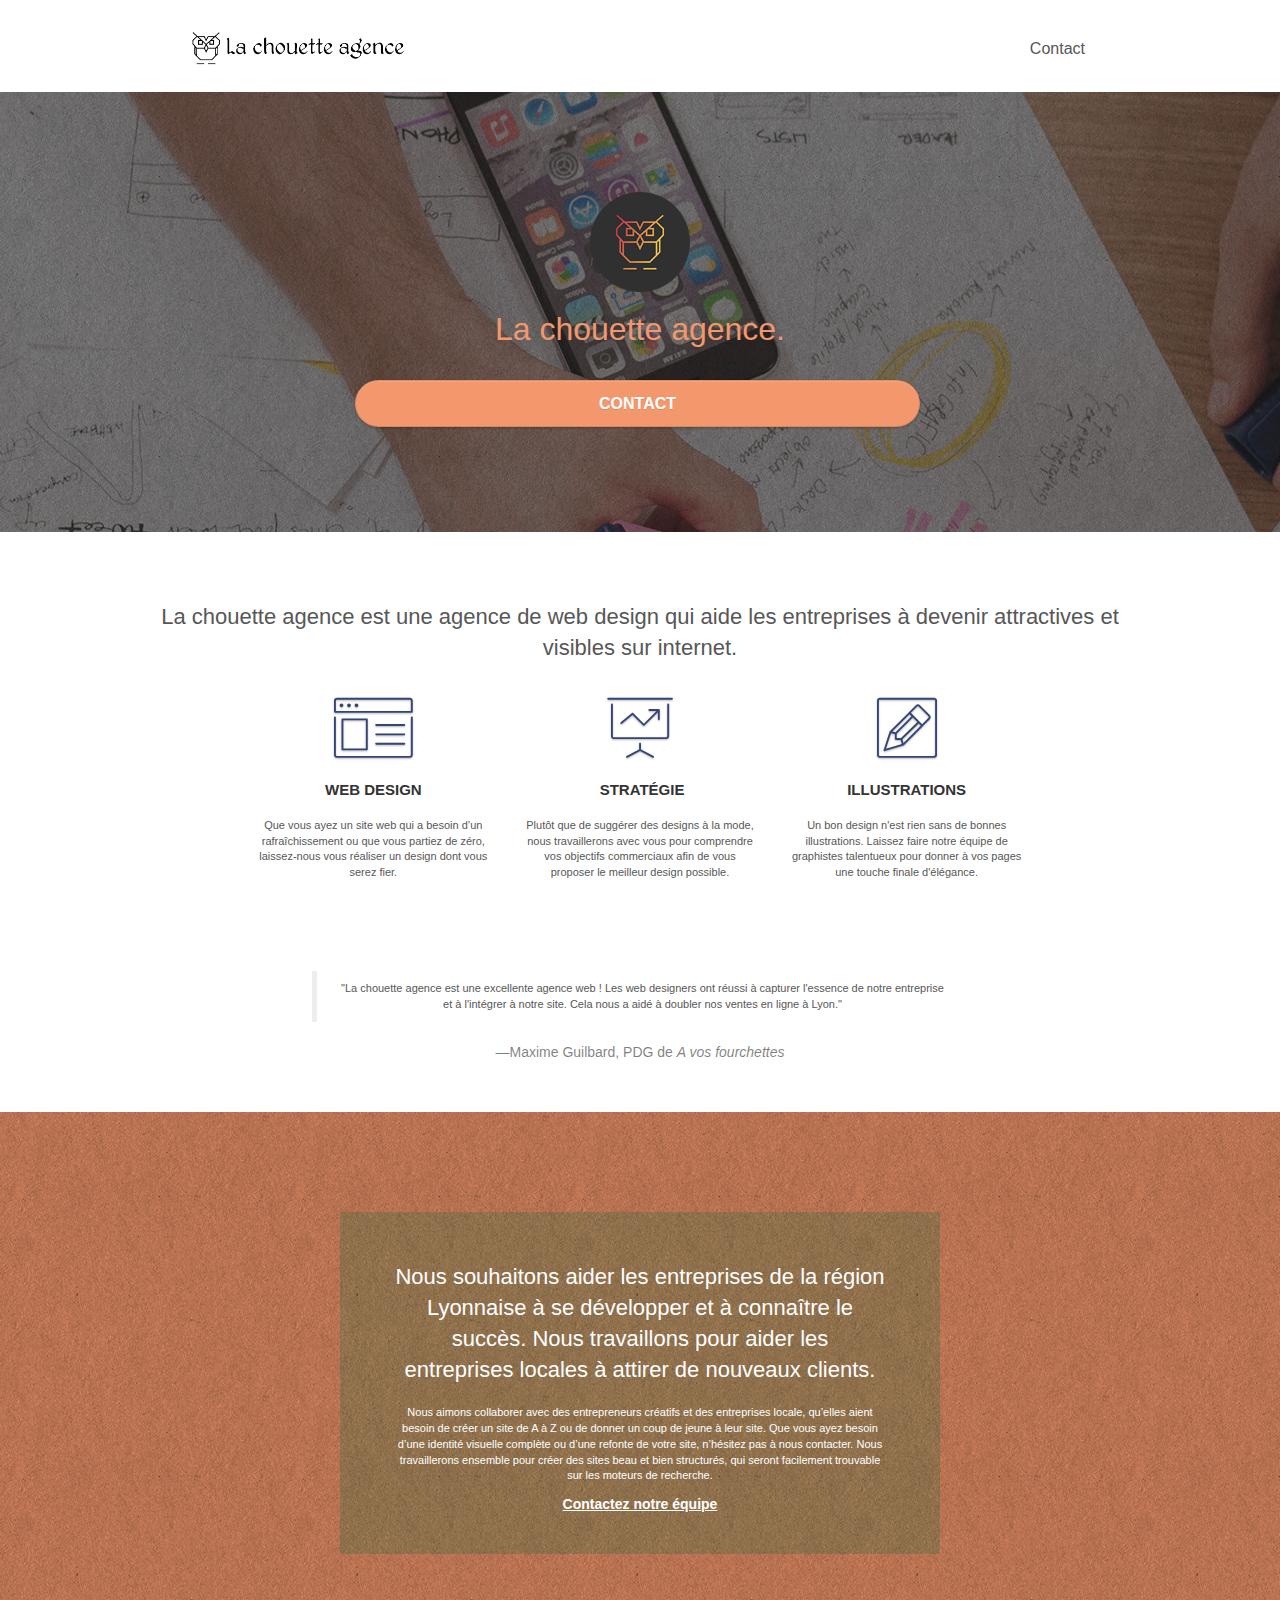
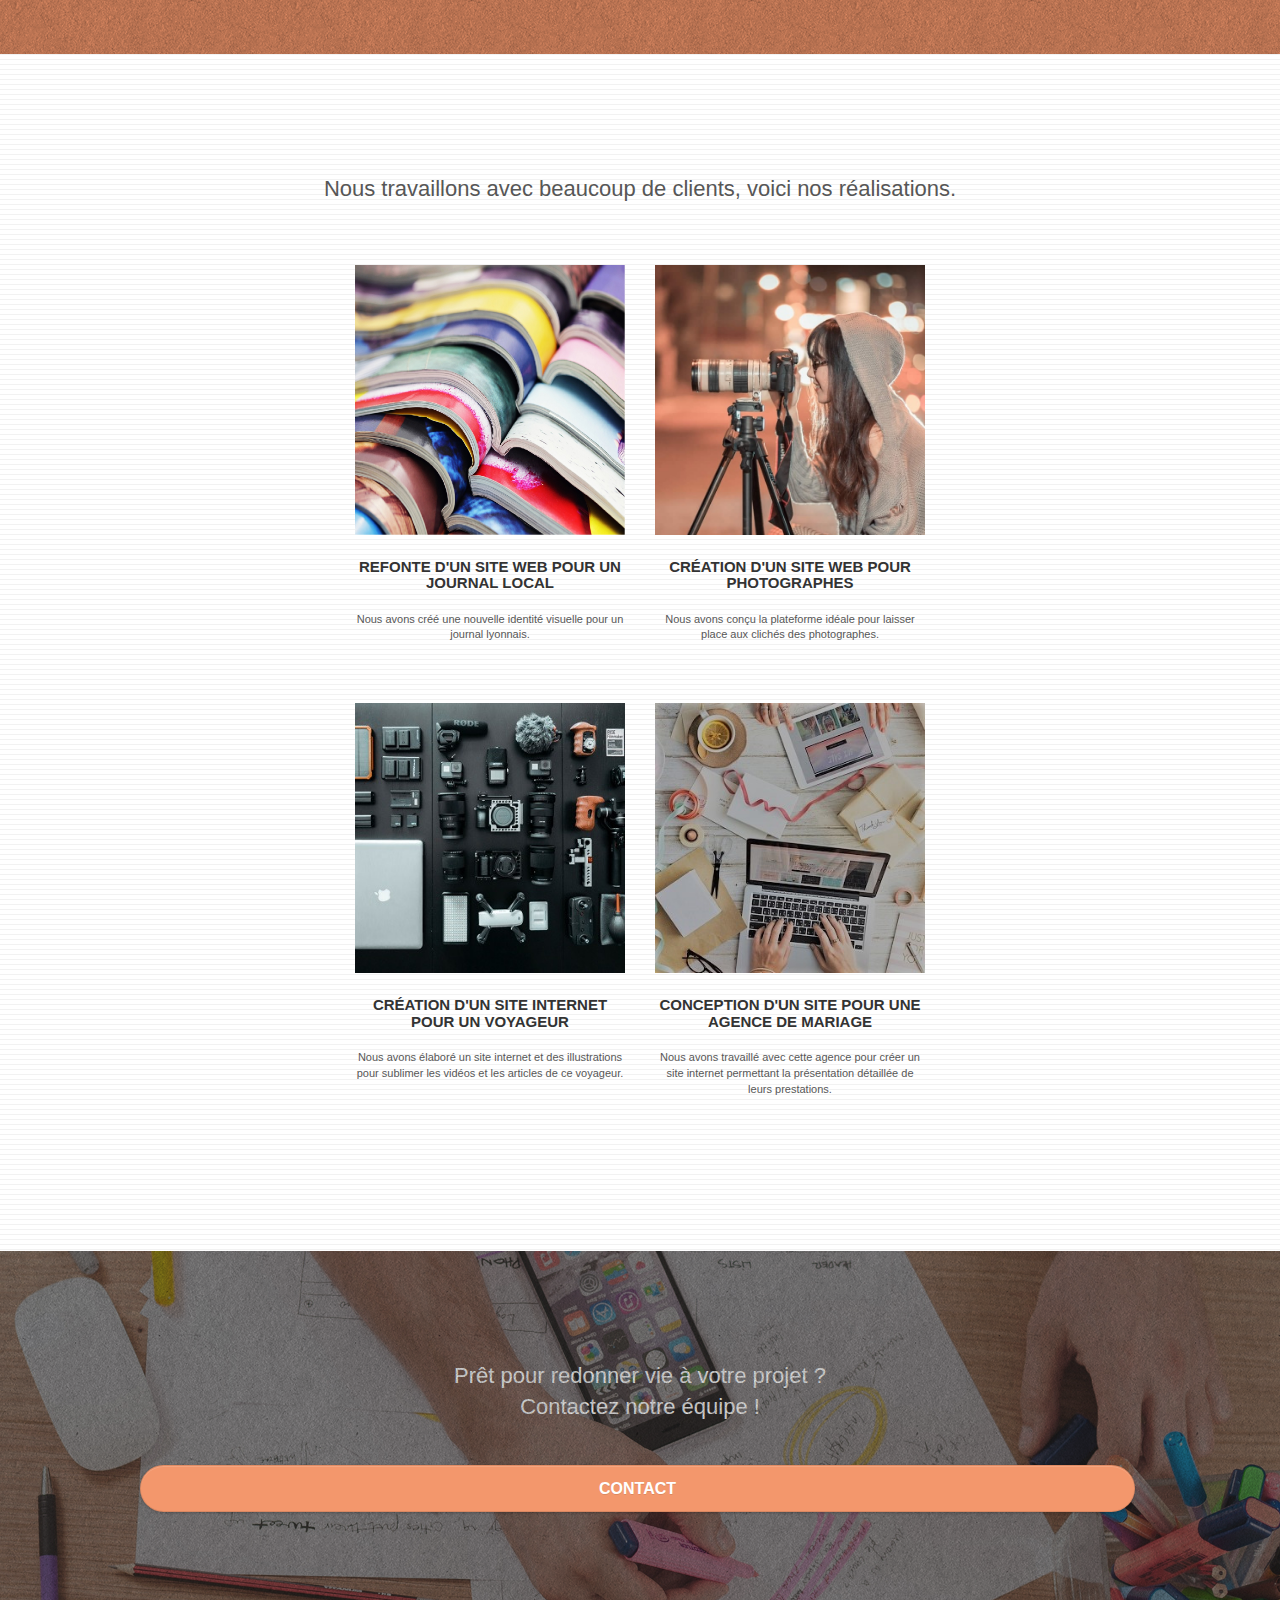
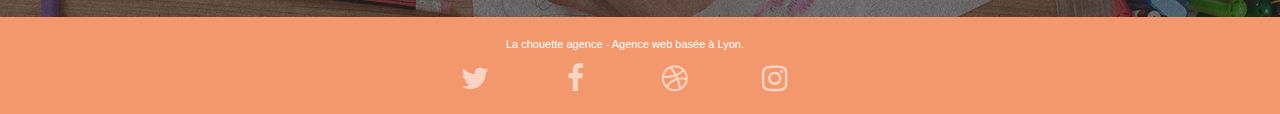
==== commit a2ffb56e: "better version" ====
--- a/index.html
+++ b/index.html
@@ -1,300 +1,285 @@
 <!doctype html>
-<html lang="Default">
+<html lang="fr">
+
 <head>
-    <meta charset="utf-8">
-    <meta name="keywords" content="seo, google, site web, site internet, agence design paris, agence design, agence design,agence design,agence design,agence design,agence design,agence design,agence design,agence design">
-    <meta name="description" content="">
-    <meta name="viewport" content="width=device-width, initial-scale=1.0, viewport-fit=cover">
-    <link rel="shortcut icon" type="image/png" href="favicon.jpg">
-    
+	<meta charset="utf-8">
+	<meta name="description"
+		content="La chouette agence est une agence de web design qui aide les entreprises à devenir attractives et visibles sur internet. 
+	Que vous ayez un site web qui a besoin d’un rafraîchissement ou que vous partiez de zéro, laissez-nous vous réaliser un design dont vous serez fier.">
+	<meta name="viewport" content="width=device-width, initial-scale=1.0, viewport-fit=cover">
+	<link rel="shortcut icon" type="image/png" href="favicon.jpg">
+
 	<link rel="stylesheet" type="text/css" href="./css/bootstrap.css">
 	<link rel="stylesheet" type="text/css" href="style.css">
 	<link rel="stylesheet" type="text/css" href="./css/font-awesome.css">
 	<link rel="stylesheet" type="text/css" href="./css/et-line.css">
-	
-    
+
+	<!-- Analytics -->
+
 	<script src="./js/jquery-2.1.0.js"></script>
 	<script src="./js/bootstrap.js"></script>
 	<script src="./js/blocs.js"></script>
 	<script src="./js/jquery.touchSwipe.js" defer></script>
 	<script src="./js/gmaps.js"></script>
 
-    <title>.</title>
-
-    
-<!-- Analytics -->
- 
-<!-- Analytics END -->
-    
+	<!-- Analytics END -->
+
+
+	<title>La chouette agence - agence de webdesign Lyonnaise</title>
+
+
 </head>
-<body>
+
 <!-- Principal conteneur -->
-<div class="page-container">
-    
-<!-- bloc-0 -->
-<div class="bloc bgc-white l-bloc " id="bloc-0">
-	<div class="container bloc-sm">
-
+
+<body class="page-container">
+
+	<!-- bloc-0 -->
+	<header class="bloc bgc-white l-bloc container bloc-sm" id="bloc-0">
 		<nav class="navbar row">
 			<div class="navbar-header">
-				<div class="keywords" style="color:#cccccc;font-size:1px;">Agence web à paris, stratégie web, web design, illustrations, design de site web, site web, web, internet, site internet, site</div>
-				<a class="navbar-brand" href="index.html"><img src="img/la-chouette-agence.png" alt="paris web design logo agence web meilleure agence" height="40" /></a>
-				<div class="keywords" style="color:#cccccc;font-size:1px;">Agence web à paris, stratégie web, web design, illustrations, design de site web, site web, web, internet, site internet, site</div>
-				<button id="nav-toggle" type="button" class="ui-navbar-toggle navbar-toggle" data-toggle="collapse" data-target=".navbar-1">
-					<span class="sr-only">Toggle navigation</span><span class="icon-bar"></span><span class="icon-bar"></span><span class="icon-bar"></span>
+				<a class="navbar-brand" href="#"><img src="img/la-chouette-agence.png"
+						alt="paris web design logo agence web meilleure agence" height="40" /></a>
+				<button id="nav-toggle" type="button" class="ui-navbar-toggle navbar-toggle" data-toggle="collapse"
+					data-target=".navbar-1">
+					<span class="sr-only">Toggle navigation</span><span class="icon-bar"></span><span
+						class="icon-bar"></span><span class="icon-bar"></span>
 				</button>
 			</div>
 			<div class="collapse navbar-collapse navbar-1 special-dropdown-nav">
 				<ul class="site-navigation nav navbar-nav">
 					<li>
-						<a href="index.html">Accueil</a>
-					</li>
-					<li>
-					</li>
-					<li>
-						<a href="page2.html">page2 &gt;</a>
+						<a href="page2.html">Contact</a>
 					</li>
 				</ul>
 			</div>
 		</nav>
-	</div>
-</div>
-<!-- bloc-0 END -->
-
-<!-- bloc-1-presentation -->
-<div class="bloc bgc-dark-slate-blue bg-banniere d-bloc bg-t-edge bloc-bg-texture texture-paper b-parallax" id="bloc-1-hero">
-	<div class="container bloc-lg">
-		<div class="row tight-width-whitespace">
-			<div class="col-sm-12">
-				<img src="img/logo.png" class="center-block image-resize-mode" width="100" alt="La chouette agence, agence web paris, création logo paris" />
-				<h1 class="text-center hero-bloc-text tc-white ">
-					La chouette agence.
-				</h1>
-				<div class="text-center">
-					<a href="page2.html" class="btn btn-lg btn-clean btn-rd cta-hero btn-atomic-tangerine" id="cta-hero">Contact</a>
-				</div>
-			</div>
-		</div>
-	</div>
-</div>
-<!-- bloc-1-presentation END -->
-
-<!-- bloc-2-services -->
-<div class="bloc bgc-white l-bloc" id="bloc-2-services">
-	<div class="container bloc-md">
-		<div class="row">
-			<div class="col-sm-12 text-center">
-				<img alt="agence web, agence web paris, web design paris, stratégie web" src="img/title.png" />
-			</div>
-		</div>
-		<div class="row voffset-lg med-width-whitespace">
-			<div class="col-sm-4">
-				<div class="text-center">
-					<span class="et-icon-browser sm-shadow icon-dark-slate-blue icons icon-lg"></span>
-				</div>
-				<h3 class="mg-md text-center">
-					Web design
-				</h3>
-				<p class="text-center ">
-					Que vous ayez un site web qui a besoin d&rsquo;un rafraîchissement ou que vous partiez de zéro, laissez-nous vous réaliser un design dont vous serez fier.
-				</p>
-			</div>
-			<div class="col-sm-4">
-				<div class="text-center">
-					<span class="et-icon-presentation sm-shadow icon-dark-slate-blue icons icon-lg"></span>
-				</div>
-				<h3 class="mg-md text-center">
-					&nbsp;Stratégie
-				</h3>
-				<p class="text-center ">
-					Plutôt que de suggérer des designs à la mode, nous travaillerons avec vous pour comprendre vos objectifs commerciaux afin de vous proposer le meilleur design possible.<br>
-				</p>
-			</div>
-			<div class="col-sm-4">
-				<div class="text-center">
-					<span class="et-icon-edit sm-shadow icon-dark-slate-blue icons icon-lg"></span>
-				</div>
-				<h3 class="mg-md text-center">
-					Illustrations
-				</h3>
-				<p class="text-center ">
-					Un bon design n'est rien sans de bonnes illustrations. Laissez faire notre équipe de graphistes talentueux pour donner à vos pages une touche finale d'élégance.
-				</p>
-			</div>
-		</div>
-		<div class="row voffset-lg voffset">
-			<div class="col-xs-12 col-md-8 col-md-offset-2 text-center">
-				<img alt="agence web, agence web paris, web design paris, stratégie web" src="img/citation.png" />
-
-			</div>
-		</div>
-	</div>
-</div>
-<!-- bloc-2-services END -->
-
-<!-- bloc-3-what-i-do -->
-<div class="bloc tc-white bgc-atomic-tangerine bg-presentation d-bloc bloc-bg-texture texture-paper b-parallax" id="bloc-3-what-i-do">
-	<div class="container bloc-lg">
-		<div class="row tight-width-whitespace black-background">
-			<div class="col-sm-12">
-				<h2 class="mg-md text-center tc-white">
-					Nous souhaitons aider les entreprises de la région Lyonnaise à se développer et à connaître le succès. Nous travaillons pour aider les entreprises locales à attirer de nouveaux clients .<br>
+	</header>
+	<!-- bloc-0 END -->
+
+	<!-- bloc-1-presentation -->
+	<section class="bloc bgc-dark-slate-blue bg-banniere d-bloc bg-t-edge bloc-bg-texture texture-paper b-parallax"
+		id="bloc-1-hero">
+		<div class="container bloc-lg">
+			<div class="row tight-width-whitespace">
+				<div class="col-sm-12">
+					<img src="img/logo.png" class="center-block image-resize-mode" width="100"
+						alt="La chouette agence, agence web paris, création logo paris" />
+					<h1 class="text-center hero-bloc-text tc-white ">
+						La chouette agence.
+					</h1>
+					<div class="text-center">
+						<a href="page2.html" class="btn btn-lg btn-clean btn-rd cta-hero btn-atomic-tangerine"
+							id="cta-hero">Contact</a>
+					</div>
+				</div>
+			</div>
+		</div>
+	</section>
+	<!-- bloc-1-presentation END -->
+
+	<!-- bloc-2-services -->
+	<section class="bloc bgc-white l-bloc" id="bloc-2-services">
+		<div class="container bloc-md">
+			<div class="row">
+				<h2 class="col-sm-12 text-center">
+					La chouette agence est une agence de web design qui aide les entreprises à devenir attractives et
+					visibles sur internet.
 				</h2>
-				<p class="text-center white">
-					Nous aimons collaborer avec des entrepreneurs créatifs et des entreprises locale, qu’elles aient besoin de créer un site de A à Z ou de donner un coup de jeune à leur site. Que vous ayez besoin d’une identité visuelle complète ou d’une refonte de votre site, n’hésitez pas à nous contacter. Nous travaillerons ensemble pour créer des sites beau et bien structurés, qui seront facilement trouvable sur les moteurs de recherche. <br><br><a class="ltc-white bold-link" href="page2.html">Contactez notre équipe</a><br>
-				</p>
-			</div>
-		</div>
-	</div>
-</div>
-<!-- bloc-3-what-i-do END -->
-
-<!-- bloc-4-portfolio -->
-<div class="bloc bgc-white bg-lines-h2-bg bg-repeat l-bloc" id="bloc-4-portfolio">
-	<div class="container bloc-lg">
-		<div class="row">
-			<div class="col-sm-12 text-center">
-				<img alt="agence web, agence web paris, web design paris, stratégie web" src="img/title2.png" />
-			</div>
-		</div>
-		<div class="row tight-width-whitespace portfolio-row">
-			<div class="col-sm-6">
-				<a href="#" data-lightbox="img/1.jpg" data-gallery-id="gallery-1" data-caption="Refonte d'un site web pour un journal local" data-frame="snapshot-lb"><img src="img/1.jpg" alt="paris web design logo agence web meilleure agence et refonte site web journal" class="img-responsive portfolio-thumb" /></a>
-				<h3 class="mg-md text-center">
-					Refonte d'un site web pour un journal local
-				</h3>
-				<p class="text-center">
-					Nous avons créé une nouvelle identité visuelle pour un journal lyonnais.
-				</p>
-			</div>
-			<div class="col-sm-6">
-				<a href="#" data-lightbox="img/2.jpg" data-gallery-id="gallery-1" data-caption="Création d'un site web pour photographes" data-frame="snapshot-lb"><img src="img/2.jpg" class="img-responsive portfolio-thumb" alt="paris web design logo agence web meilleure agence, Création d'un site web pour photographes" /></a>
-				<h3 class="mg-md text-center">
-					Création d'un site web pour photographes
-				</h3>
-				<p class="text-center">
-					Nous avons conçu la plateforme idéale pour laisser place aux clichés des photographes.
-				</p>
-			</div>
-		</div>
-		<div class="row tight-width-whitespace portfolio-row">
-			<div class="col-sm-6">
-				<a href="#" data-lightbox="img/3.bmp" data-gallery-id="gallery-1" data-caption="Création d'un site internet pour un voyageur" data-frame="snapshot-lb"><img src="img/3.bmp" class="img-responsive portfolio-thumb" alt="paris web design logo agence web meilleure agence, Création d'un site web pour voyageur"/></a>
-				<h3 class="mg-md text-center">
-					Création d'un site internet pour un voyageur
-				</h3>
-				<p class="text-center">
-					Nous avons élaboré un site internet et des illustrations pour sublimer les vidéos et les articles de ce voyageur.
-				</p>
-			</div>
-			<div class="col-sm-6">
-				<a href="#" data-lightbox="img/4.bmp" data-gallery-id="gallery-1" data-caption="Conception d'un site pour une agence de mariage" data-frame="snapshot-lb"><img src="img/4.bmp" class="img-responsive portfolio-thumb" alt="paris web design logo agence web meilleure agence, Création d'un site web pour agence de mariage" /></a>
-				<h3 class="mg-md text-center">
-					Conception d'un site pour une agence de mariage
-				</h3>
-				<p class="text-center">
-					Nous avons travaillé avec cette agence pour créer un site internet permettant la présentation détaillée de leurs prestations.
-				</p>
-			</div>
-		</div>
-	</div>
-</div>
-<!-- bloc-4-portfolio END -->
-
-<!-- bloc-5-cta -->
-<div class="bloc bgc-dark-slate-blue bg-banniere d-bloc bloc-bg-texture texture-paper" id="bloc-5-cta">
-	<div class="container bloc-lg">
-		<div class="row">
-			<h2 class="mg-md text-center tc-white">
-				Prêt pour redonner vie à votre projet ?<br>Contactez notre équipe !
-			</h2>
-			<div class="col-sm-12 text-center">
-				<a href="page2.html" class="btn btn-atomic-tangerine btn-clean btn-rd btn-lg cta-hero">Contact</a>
-			</div>
-		</div>
-	</div>
-</div>
-<!-- bloc-5-cta END -->
-
-<!-- Footer - bloc-8 -->
-<div class="bloc bgc-atomic-tangerine d-bloc" id="bloc-8">
-	<div class="container bloc-sm">
-		<div class="row">
-			<div class="col-sm-12">
+			</div>
+			<div class="row voffset-lg med-width-whitespace">
+				<div class="col-sm-4">
+					<div class="text-center">
+						<span class="et-icon-browser sm-shadow icon-dark-slate-blue icons icon-lg"></span>
+					</div>
+					<h3 class="mg-md text-center">
+						Web design
+					</h3>
+					<p class="text-center ">
+						Que vous ayez un site web qui a besoin d&rsquo;un rafraîchissement ou que vous partiez de
+						zéro, laissez-nous vous réaliser un design dont vous serez fier.
+					</p>
+				</div>
+				<div class="col-sm-4">
+					<div class="text-center">
+						<span class="et-icon-presentation sm-shadow icon-dark-slate-blue icons icon-lg"></span>
+					</div>
+					<h3 class="mg-md text-center">
+						&nbsp;Stratégie
+					</h3>
+					<p class="text-center ">
+						Plutôt que de suggérer des designs à la mode, nous travaillerons avec vous pour comprendre
+						vos objectifs commerciaux afin de vous proposer le meilleur design possible.<br>
+					</p>
+				</div>
+				<div class="col-sm-4">
+					<div class="text-center">
+						<span class="et-icon-edit sm-shadow icon-dark-slate-blue icons icon-lg"></span>
+					</div>
+					<h3 class="mg-md text-center">
+						Illustrations
+					</h3>
+					<p class="text-center ">
+						Un bon design n'est rien sans de bonnes illustrations. Laissez faire notre équipe de
+						graphistes talentueux pour donner à vos pages une touche finale d'élégance.
+					</p>
+				</div>
+			</div>
+			<div class="row voffset-lg voffset">
+				<figure class="col-xs-12 col-md-8 col-md-offset-2 text-center">
+					<blockquote cite="#">
+						<p>"La chouette agence est une excellente agence web !
+							Les web designers ont réussi à capturer l'essence de notre entreprise et à l'intégrer à
+							notre site.
+							Cela nous a aidé à doubler nos ventes en ligne à Lyon."</p>
+					</blockquote>
+					<figcaption>—Maxime Guilbard, PDG de <cite>A vos fourchettes</cite></figcaption>
+				</figure>
+			</div>
+		</div>
+	</section>
+	<!-- bloc-2-services END -->
+
+	<!-- bloc-3-what-i-do -->
+	<section class="bloc tc-white bgc-atomic-tangerine bg-presentation d-bloc bloc-bg-texture texture-paper b-parallax"
+		id="bloc-3-what-i-do">
+		<div class="container bloc-lg">
+			<div class="row tight-width-whitespace black-background">
+				<div class="col-sm-12">
+					<h2 class="mg-md text-center white">
+						Nous souhaitons aider les entreprises de la région Lyonnaise à se développer et à connaître
+						le succès. Nous travaillons pour aider les entreprises locales à attirer de nouveaux clients.
+					</h2>
+					<p class="text-center white">
+						Nous aimons collaborer avec des entrepreneurs créatifs et des entreprises locale, qu’elles
+						aient besoin de créer un site de A à Z ou de donner un coup de jeune à leur site. Que vous
+						ayez besoin d’une identité visuelle complète ou d’une refonte de votre site, n’hésitez pas à
+						nous contacter. Nous travaillerons ensemble pour créer des sites beau et bien structurés,
+						qui seront facilement trouvable sur les moteurs de recherche.
+					</p>
+					<a class=" text-center white bold-link" href="page2.html">Contactez notre équipe</a>
+				</div>
+			</div>
+		</div>
+	</section>
+	<!-- bloc-3-what-i-do END -->
+
+	<!-- bloc-4-portfolio -->
+	<section class="bloc bgc-white bg-lines-h2-bg bg-repeat l-bloc" id="bloc-4-portfolio">
+		<div class="container bloc-lg">
+			<div class="row">
+				<h2 class="col-sm-12 text-center">
+					Nous travaillons avec beaucoup de clients, voici nos réalisations.
+				</h2>
+			</div>
+			<div class="row tight-width-whitespace portfolio-row">
+				<div class="col-sm-6">
+					<a href="#" data-lightbox="img/1.jpg" data-gallery-id="gallery-1"
+						data-caption="Refonte d'un site web pour un journal local" data-frame="snapshot-lb"><img
+							src="img/1.jpg"
+							alt="paris web design logo agence web meilleure agence et refonte site web journal"
+							class="img-responsive portfolio-thumb" /></a>
+					<h3 class="mg-md text-center">
+						Refonte d'un site web pour un journal local
+					</h3>
+					<p class="text-center">
+						Nous avons créé une nouvelle identité visuelle pour un journal lyonnais.
+					</p>
+				</div>
+				<div class="col-sm-6">
+					<a href="#" data-lightbox="img/2.jpg" data-gallery-id="gallery-1"
+						data-caption="Création d'un site web pour photographes" data-frame="snapshot-lb"><img
+							src="img/2.jpg" class="img-responsive portfolio-thumb"
+							alt="paris web design logo agence web meilleure agence, Création d'un site web pour photographes" /></a>
+					<h3 class="mg-md text-center">
+						Création d'un site web pour photographes
+					</h3>
+					<p class="text-center">
+						Nous avons conçu la plateforme idéale pour laisser place aux clichés des photographes.
+					</p>
+				</div>
+			</div>
+			<div class="row tight-width-whitespace portfolio-row">
+				<div class="col-sm-6">
+					<a href="#" data-lightbox="img/3.jpg" data-gallery-id="gallery-1"
+						data-caption="Création d'un site internet pour un voyageur" data-frame="snapshot-lb"><img
+							src="img/3.jpg" class="img-responsive portfolio-thumb"
+							alt="paris web design logo agence web meilleure agence, Création d'un site web pour voyageur" /></a>
+					<h3 class="mg-md text-center">
+						Création d'un site internet pour un voyageur
+					</h3>
+					<p class="text-center">
+						Nous avons élaboré un site internet et des illustrations pour sublimer les vidéos et les
+						articles de ce voyageur.
+					</p>
+				</div>
+				<div class="col-sm-6">
+					<a href="#" data-lightbox="img/4.jpg" data-gallery-id="gallery-1"
+						data-caption="Conception d'un site pour une agence de mariage" data-frame="snapshot-lb"><img
+							src="img/4.jpg" class="img-responsive portfolio-thumb"
+							alt="paris web design logo agence web meilleure agence, Création d'un site web pour agence de mariage" /></a>
+					<h3 class="mg-md text-center">
+						Conception d'un site pour une agence de mariage
+					</h3>
+					<p class="text-center">
+						Nous avons travaillé avec cette agence pour créer un site internet permettant la
+						présentation détaillée de leurs prestations.
+					</p>
+				</div>
+			</div>
+		</div>
+	</section>
+	<!-- bloc-4-portfolio END -->
+
+	<!-- bloc-5-cta -->
+	<section class="bloc bgc-dark-slate-blue bg-banniere d-bloc bloc-bg-texture texture-paper" id="bloc-5-cta">
+		<div class="container bloc-lg">
+			<div class="row">
+				<h2 class="mg-md text-center white">
+					Prêt pour redonner vie à votre projet ?<br>Contactez notre équipe !
+				</h2>
+				<div class="col-sm-12 text-center">
+					<a href="page2.html" class="btn btn-atomic-tangerine btn-clean btn-rd btn-lg cta-hero">Contact</a>
+				</div>
+			</div>
+		</div>
+	</section>
+	<!-- bloc-5-cta END -->
+
+	<!-- Footer - bloc-8 -->
+	<footer class="bloc bgc-atomic-tangerine d-bloc" id="bloc-8">
+		<div class="container bloc-sm">
+			<div class="col-sm-12 row">
 				<p class="text-center white">
 					La chouette agence - Agence web basée à Lyon.<br>
 				</p>
 				<div class="row row-no-gutters social">
 					<div class="col-sm-3">
 						<div class="text-center">
-							<a class="social" href="index.html"><span class="fa fa-twitter icon-md"></span></a>
-						</div>
-					</div>
-					<div class="col-sm-3">
-						<div class="text-center">
-							<a class="social" href="index.html"><span class="fa fa-facebook icon-md"></span></a>
-						</div>
-					</div>
-					<div class="col-sm-3">
-						<div class="text-center">
-							<a class="social" href="index.html"><span class="fa fa-dribbble icon-md"></span></a>
-						</div>
-					</div>
-					<div class="col-sm-3">
-						<div class="text-center">
-							<a class="social" href="index.html"><span class="fa fa-instagram icon-md"></span></a>
-						</div>
-					</div>
-					<div class="keywords" style="color:#F3976C;">Agence web à paris, stratégie web, web design, illustrations, design de site web, site web, web, internet, site internet, site</div>
-				</div>
-				<div class="row">
-					<div class="col-sm-4">
-						Partenaires
-							<ul>
-								<li><a href="voiture.com">voiture.com</a></li>
-								<li><a href="pizza.com">pizza.com</a></li>
-								<li><a href="matoiture.com">matoiture.com</a></li>
-								<li><a href="immobilierseo.com">immobilierseo.com</a></li>
-							</ul>		
-					</div>
-					<div class="col-sm-4">
-						Annuaires liste 1
-						<ul>
-							<li><a href="annuaireagence.com">annuaireagence.com</a></li>
-							<li><a href="annuaireseo.com">annuaireseo.com</a></li>
-							<li><a href="annuairemarketing.com">annuairemarketing.com</a></li>
-							<li><a href="123seoture.com">123seo.com</a></li>
-							<li><a href="123site.com">123site.com</a></li>
-							<li><a href="annuairewordpress.com">annuairewordpress.com</a></li>
-							<li><a href="listeagence.com">listeagence.com</a></li>
-							<li><a href="meilleuresagencesparis.com">meilleuresagencesparis.com</a></li>
-							<li><a href="listeseo.com">listeseo.com</a></li>
-						</ul>
-					</div>
-					<div class="col-sm-4">
-						Annuaires liste 2
-						<ul>
-							<li><a href="betterseo.com">betterseo.com</a></li>
-							<li><a href="ameliorerseo.com">ameliorerseo.com</a></li>
-							<li><a href="seojuicelien.com">seojuicelien.com</a></li>
-							<li><a href="meilleursliens.com">meilleursliens.com</a></li>
-							<li><a href="liensagogo.com">liensagogo.com</a></li>
-							<li><a href="backlink.com">backlink.com</a></li>
-							<li><a href="linkjuiceannuaire.com">linkjuiceannuaire.com</a></li>
-							<li><a href="remontersurgoogle.com">remontersurgoogle.com</a></li>
-							<li><a href="vraiseofiable.com">vraiseofiable.com</a></li>
-						</ul>
-					</div>
-				</div>
-			</div>
-		</div>
-	</div>
-</div>
-<!-- Footer - bloc-8 END -->
-
-</div>
+							<a class="social" href="#"><span class="fa fa-twitter icon-md"></span></a>
+						</div>
+					</div>
+					<div class="col-sm-3">
+						<div class="text-center">
+							<a class="social" href="#"><span class="fa fa-facebook icon-md"></span></a>
+						</div>
+					</div>
+					<div class="col-sm-3">
+						<div class="text-center">
+							<a class="social" href="#"><span class="fa fa-dribbble icon-md"></span></a>
+						</div>
+					</div>
+					<div class="col-sm-3">
+						<div class="text-center">
+							<a class="social" href="#"><span class="fa fa-instagram icon-md"></span></a>
+						</div>
+					</div>
+				</div>
+			</div>
+	</footer>
+	<!-- Footer - bloc-8 END -->
+
+</body>
 <!-- Principal conteneur END -->
-    
-
-</body>
-</html>
+
+</html>--- a/style.css
+++ b/style.css
@@ -54,6 +54,12 @@
 
 .bloc-sm {
     padding: 20px 50px;
+}
+
+.text-center {
+    display: flex;
+    flex-direction: column;
+    justify-content: center;
 }
 
 .bg-center,
@@ -334,7 +340,8 @@
 
 .nav > li a:hover,
 .nav > li a:focus {
-    background: transparent;
+    color:#F3976C;
+    border-radius: 1em;
 }
 
 .navbar-toggle {
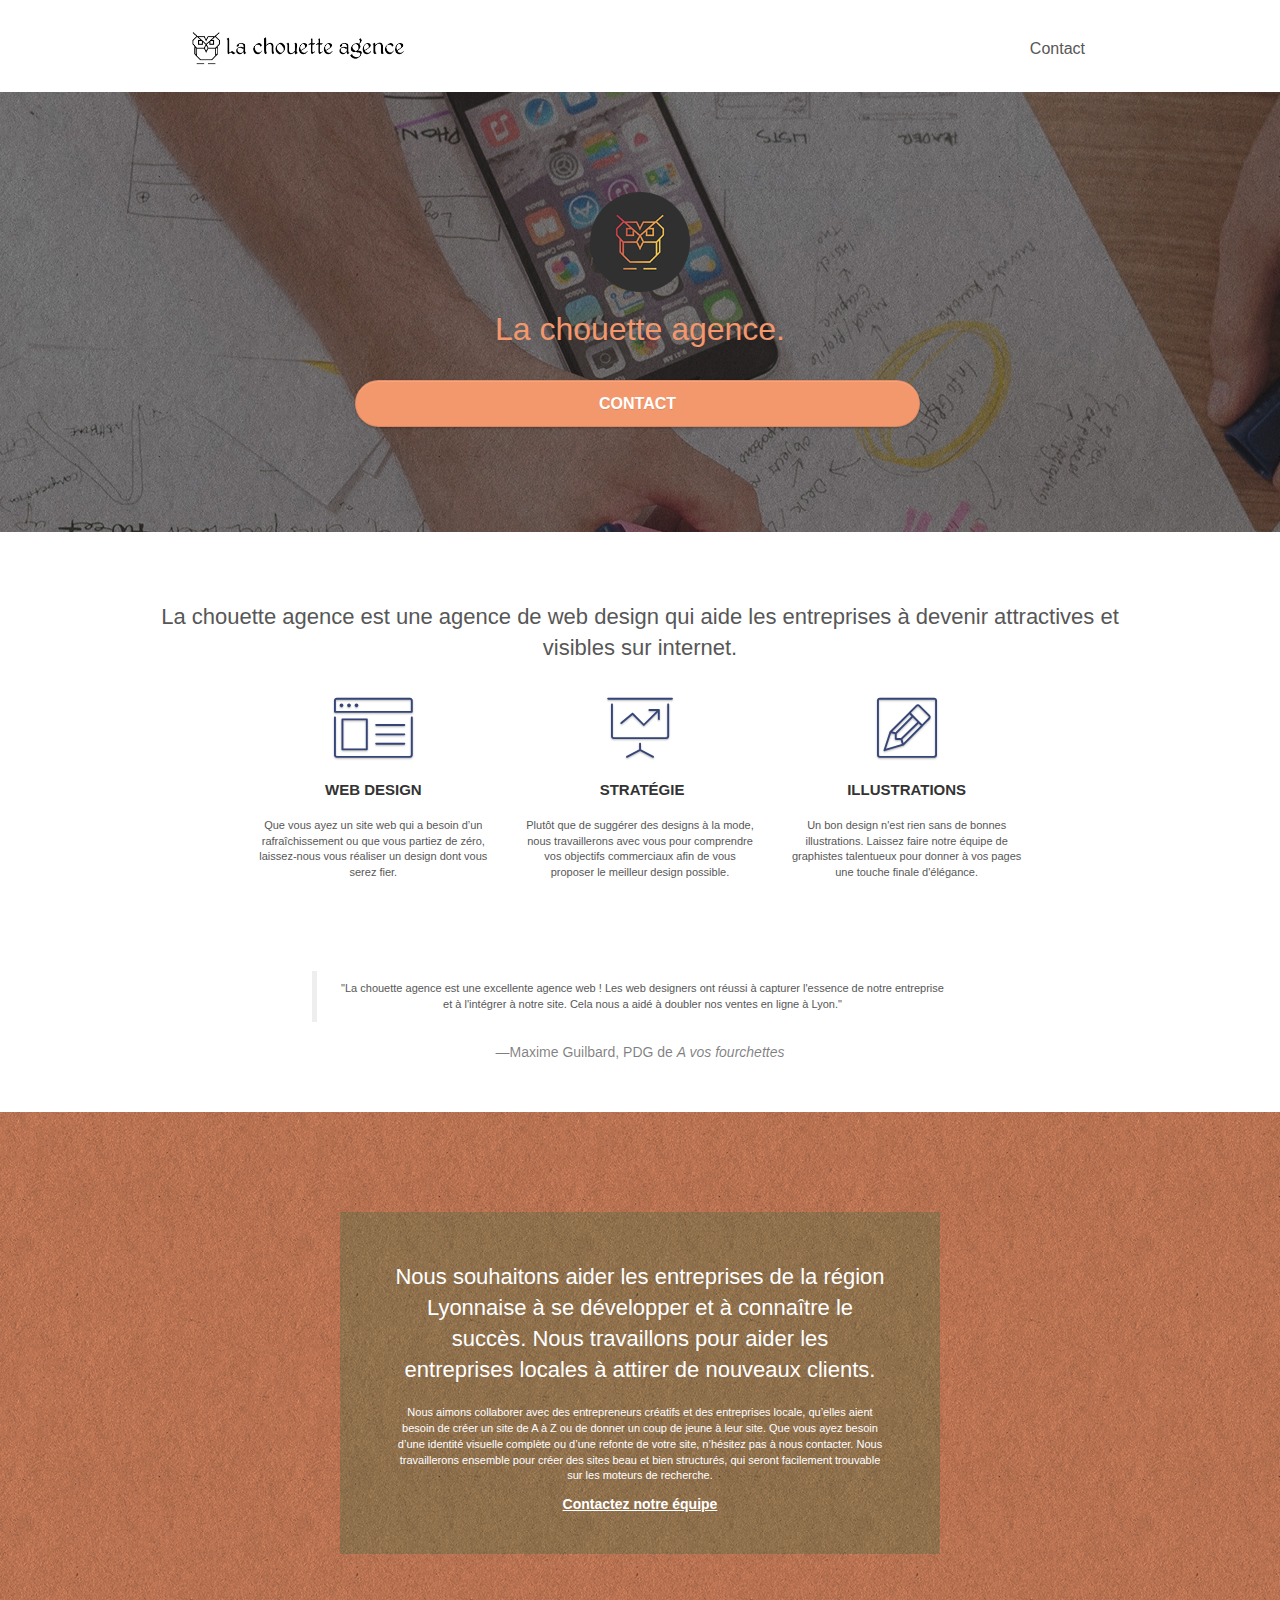
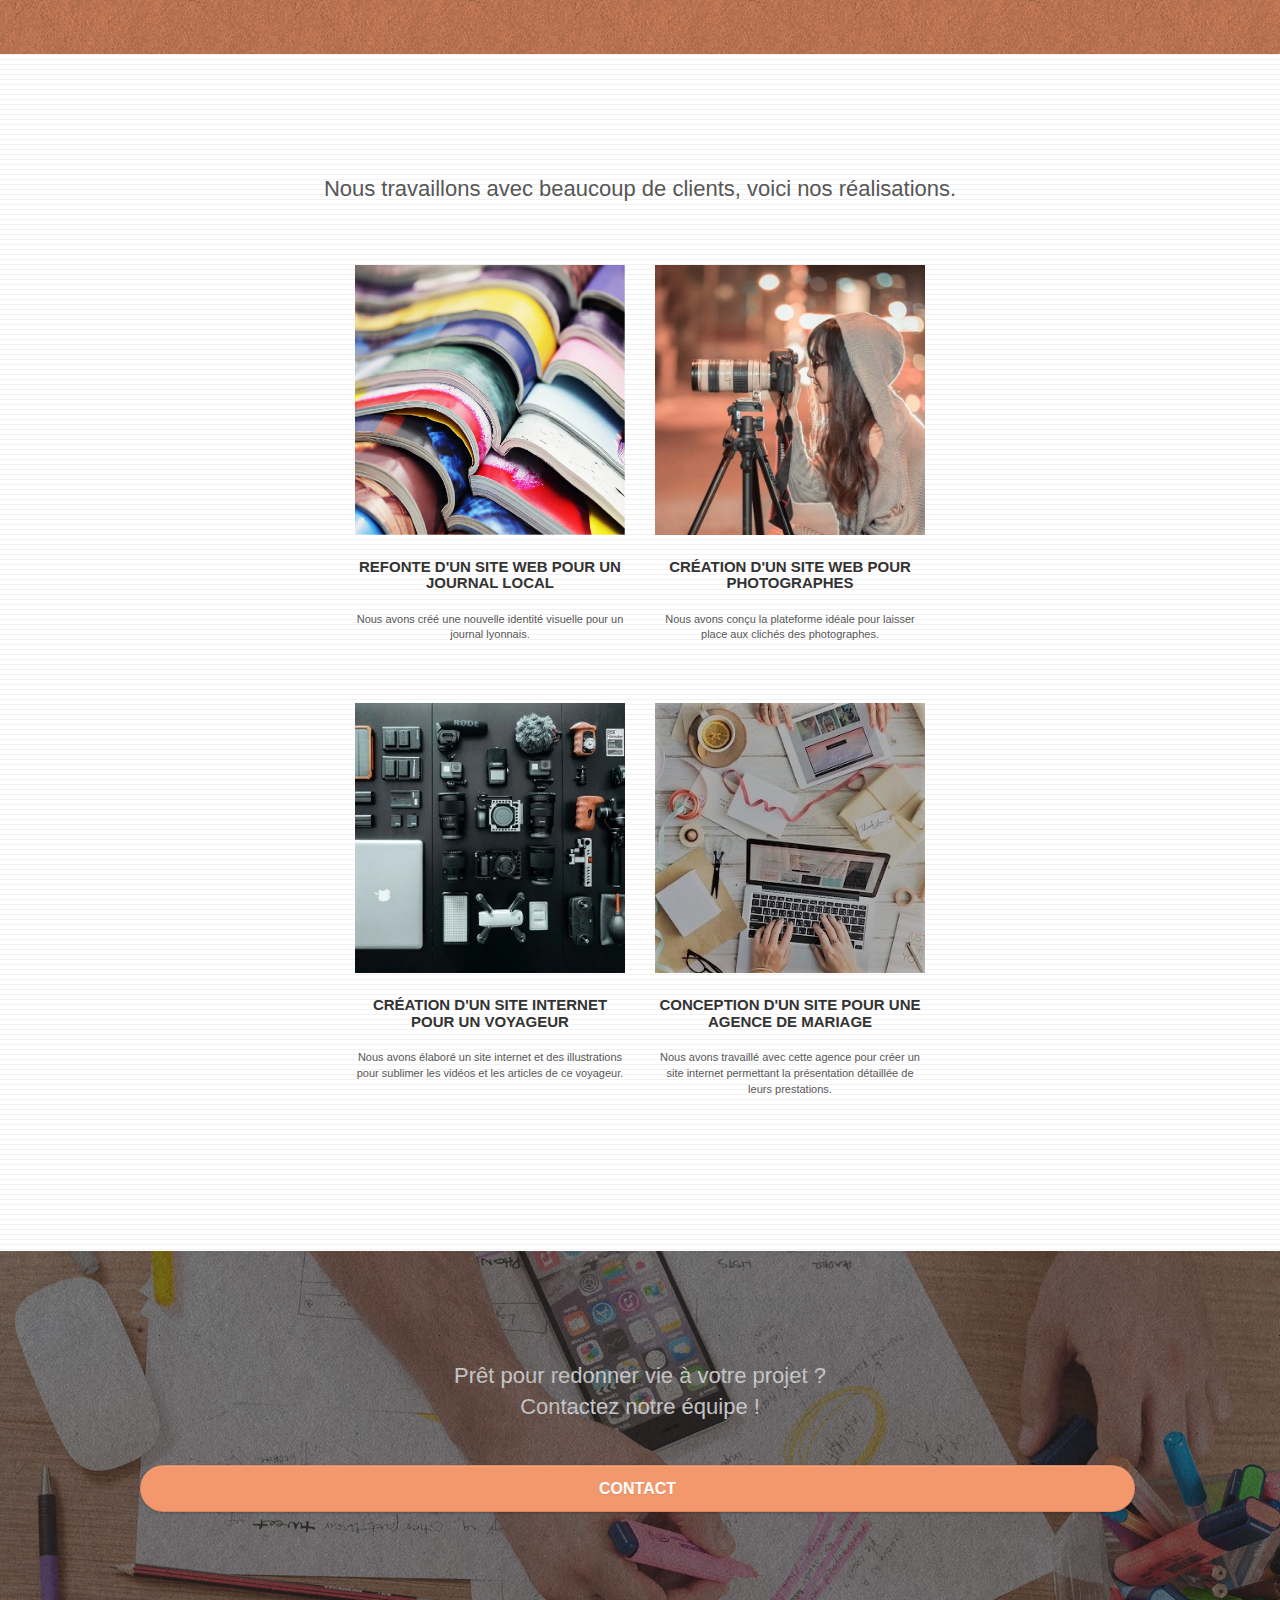
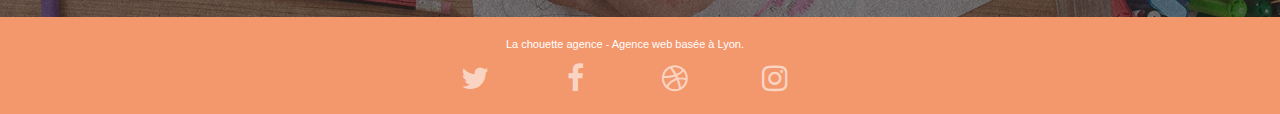
==== commit 844ced20: "improve img format to webp" ====
--- a/index.html
+++ b/index.html
@@ -174,9 +174,9 @@
 			</div>
 			<div class="row tight-width-whitespace portfolio-row">
 				<div class="col-sm-6">
-					<a href="#" data-lightbox="img/1.jpg" data-gallery-id="gallery-1"
+					<a href="#" data-lightbox="img/1.webp" data-gallery-id="gallery-1"
 						data-caption="Refonte d'un site web pour un journal local" data-frame="snapshot-lb"><img
-							src="img/1.jpg"
+							src="img/1.webp"
 							alt="paris web design logo agence web meilleure agence et refonte site web journal"
 							class="img-responsive portfolio-thumb" /></a>
 					<h3 class="mg-md text-center">
@@ -187,9 +187,9 @@
 					</p>
 				</div>
 				<div class="col-sm-6">
-					<a href="#" data-lightbox="img/2.jpg" data-gallery-id="gallery-1"
+					<a href="#" data-lightbox="img/2.webp" data-gallery-id="gallery-1"
 						data-caption="Création d'un site web pour photographes" data-frame="snapshot-lb"><img
-							src="img/2.jpg" class="img-responsive portfolio-thumb"
+							src="img/2.webp" class="img-responsive portfolio-thumb"
 							alt="paris web design logo agence web meilleure agence, Création d'un site web pour photographes" /></a>
 					<h3 class="mg-md text-center">
 						Création d'un site web pour photographes
@@ -201,9 +201,9 @@
 			</div>
 			<div class="row tight-width-whitespace portfolio-row">
 				<div class="col-sm-6">
-					<a href="#" data-lightbox="img/3.jpg" data-gallery-id="gallery-1"
+					<a href="#" data-lightbox="img/3.webp" data-gallery-id="gallery-1"
 						data-caption="Création d'un site internet pour un voyageur" data-frame="snapshot-lb"><img
-							src="img/3.jpg" class="img-responsive portfolio-thumb"
+							src="img/3.webp" class="img-responsive portfolio-thumb"
 							alt="paris web design logo agence web meilleure agence, Création d'un site web pour voyageur" /></a>
 					<h3 class="mg-md text-center">
 						Création d'un site internet pour un voyageur
@@ -214,9 +214,9 @@
 					</p>
 				</div>
 				<div class="col-sm-6">
-					<a href="#" data-lightbox="img/4.jpg" data-gallery-id="gallery-1"
+					<a href="#" data-lightbox="img/4.webp" data-gallery-id="gallery-1"
 						data-caption="Conception d'un site pour une agence de mariage" data-frame="snapshot-lb"><img
-							src="img/4.jpg" class="img-responsive portfolio-thumb"
+							src="img/4.webp" class="img-responsive portfolio-thumb"
 							alt="paris web design logo agence web meilleure agence, Création d'un site web pour agence de mariage" /></a>
 					<h3 class="mg-md text-center">
 						Conception d'un site pour une agence de mariage
--- a/style.css
+++ b/style.css
@@ -825,11 +825,11 @@
 }
 
 .bg-banniere {
-    background-image: url("img/la-chouette-agence-banniere.jpg");
+    background-image: url("img/la-chouette-agence-banniere.webp");
 }
 
 .bg-presentation {
-    background-image: url("img/image-de-presentation.bmp");
+    background-image: url("img/image-de-presentation.webp");
 }
 
 @media (max-width: 1024px) {
